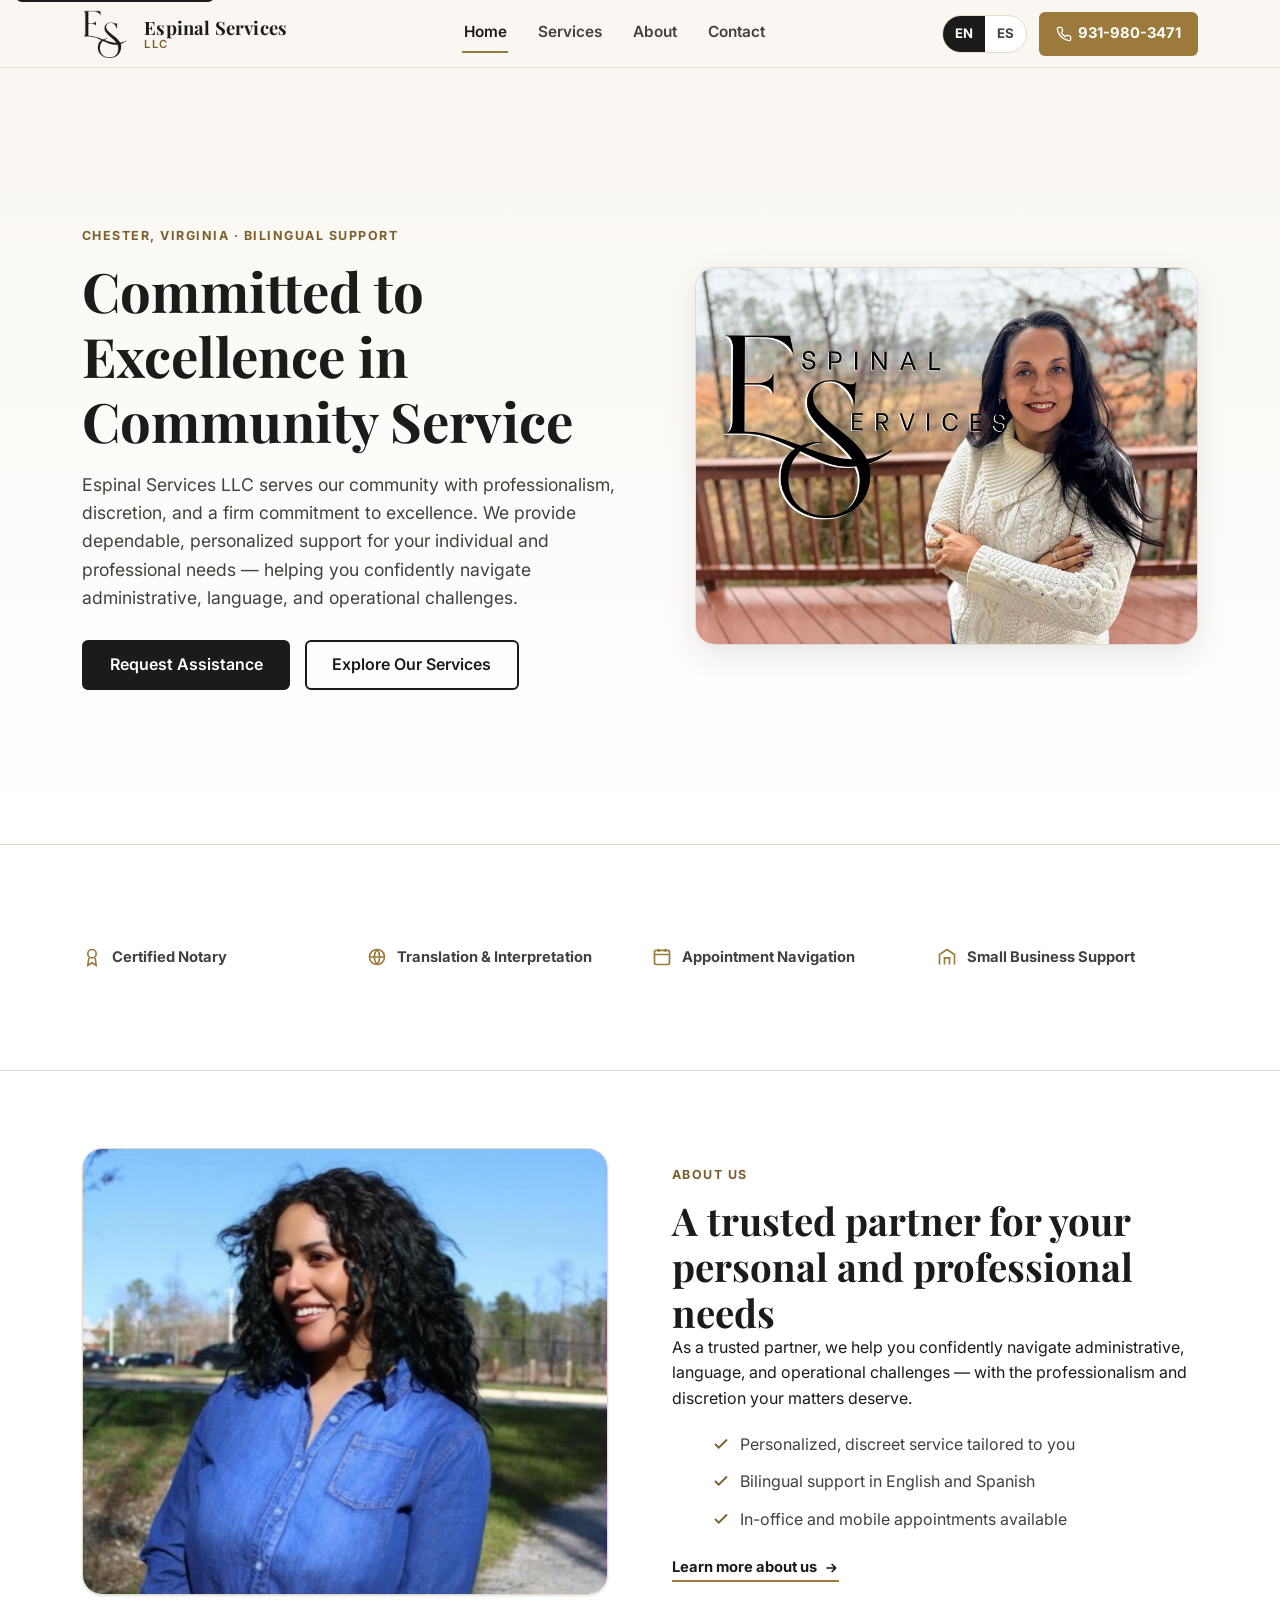
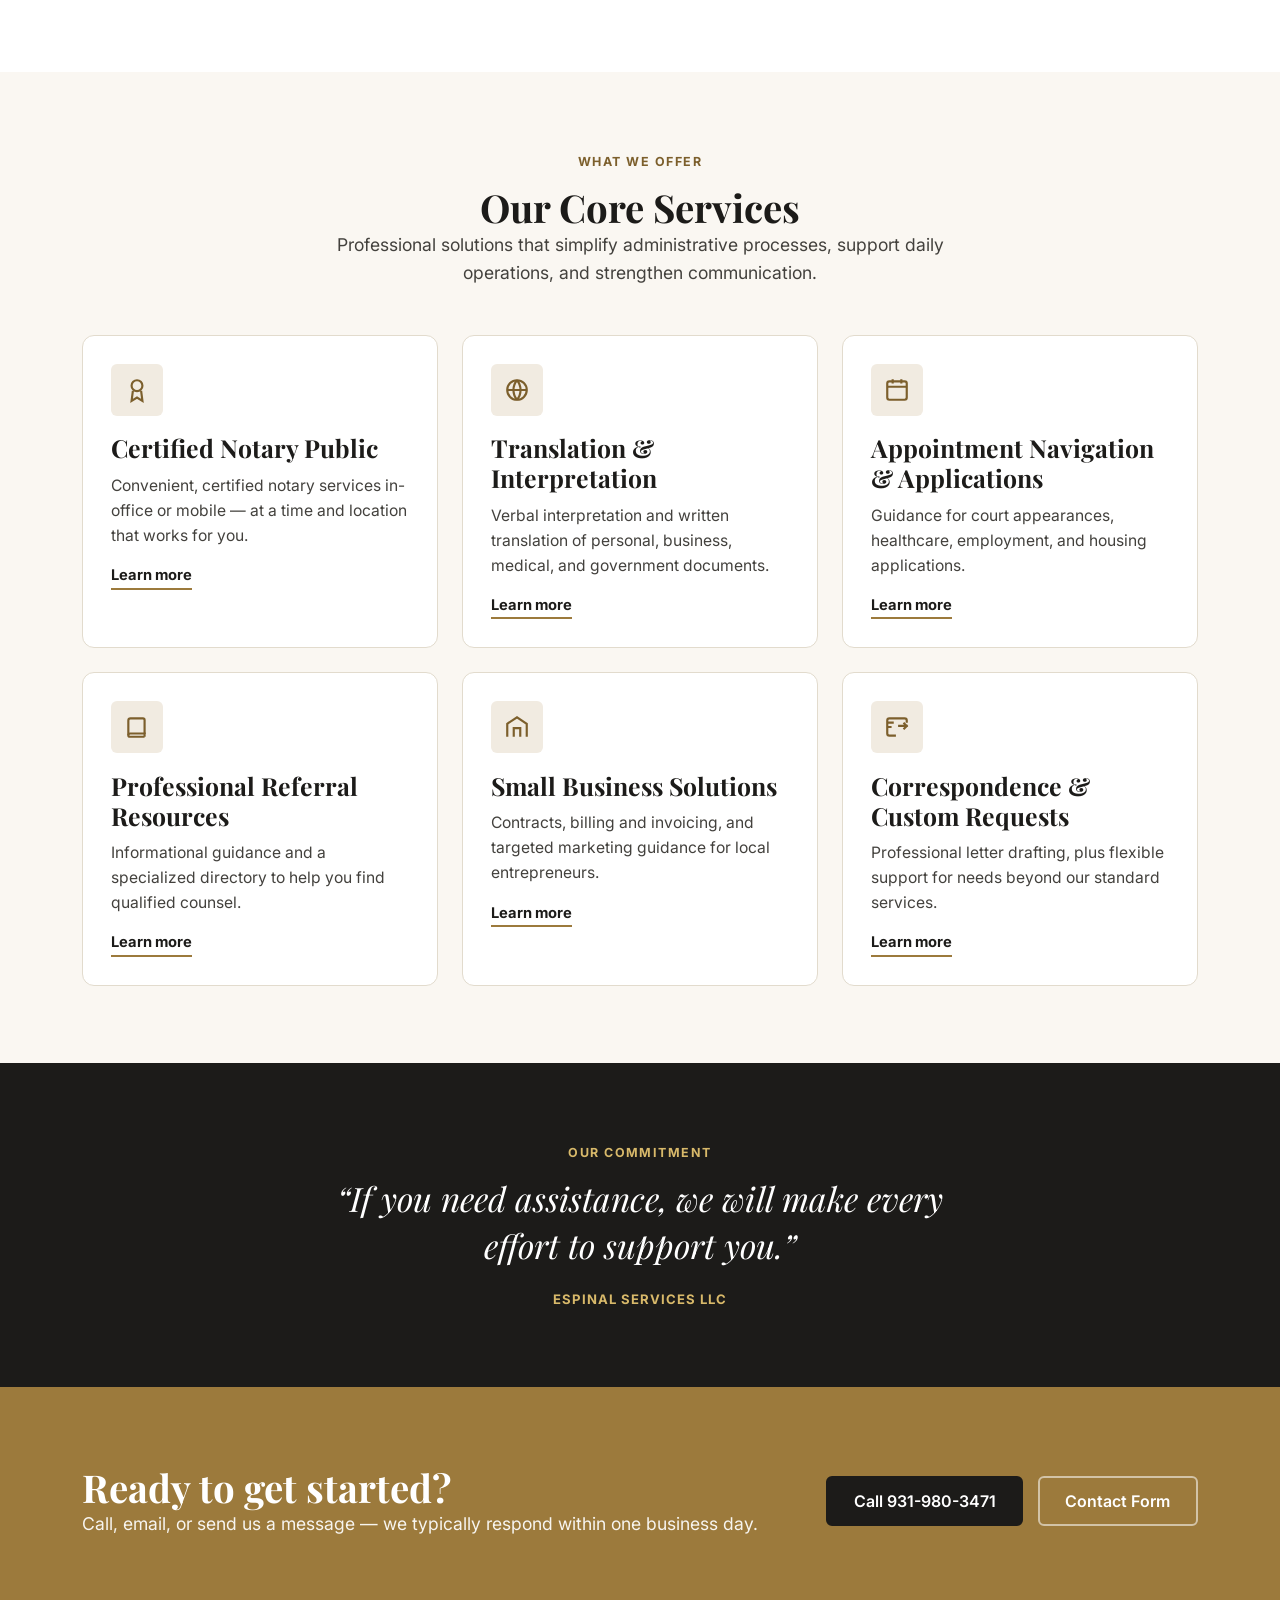
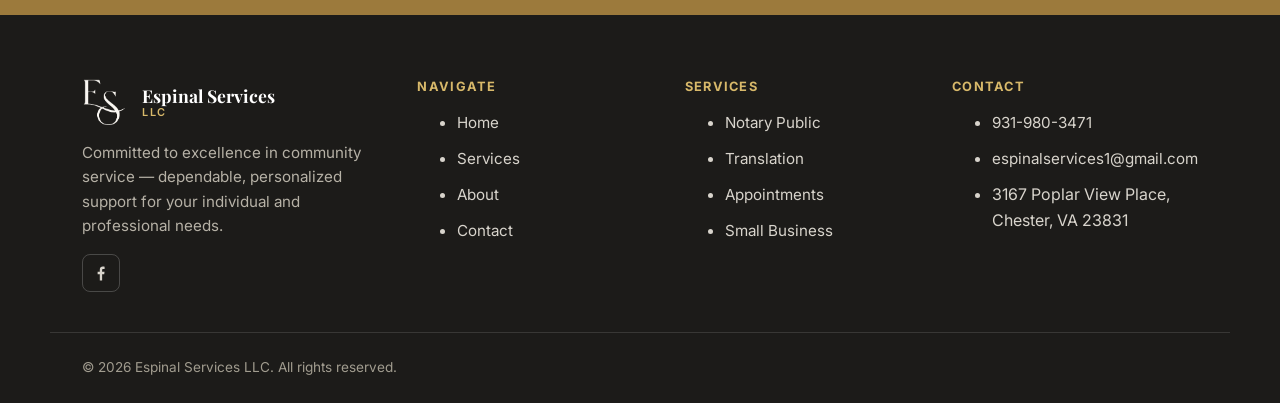
==== index.html @ 3093523c "Use new branded photo for hero, About page, and social preview Replaces the founder photo across thr" ====
<!doctype html>
<html lang="en" data-lang="en">
<head>
<meta charset="UTF-8">
<meta name="viewport" content="width=device-width, initial-scale=1, viewport-fit=cover">
<title>Espinal Services LLC | Notary, Translation &amp; Community Support in Chester, VA</title>
<meta name="description" content="Espinal Services LLC provides certified notary, translation &amp; interpretation, appointment navigation, and small business support in Chester, VA. Dependable, bilingual, professional service.">
<link rel="canonical" href="https://espinalservicesllc.com/">

<meta property="og:type" content="website">
<meta property="og:site_name" content="Espinal Services LLC">
<meta property="og:title" content="Espinal Services LLC | Notary, Translation &amp; Community Support">
<meta property="og:description" content="Dependable, personalized notary, translation, appointment navigation, and small business support in Chester, VA.">
<meta property="og:url" content="https://espinalservicesllc.com/">
<meta property="og:image" content="https://espinalservicesllc.com/images/og-image.jpg">
<meta property="og:image:width" content="1200">
<meta property="og:image:height" content="630">
<meta property="og:locale" content="en_US">
<meta name="twitter:card" content="summary_large_image">

<link rel="icon" type="image/png" href="images/favicon-32.png">
<link rel="apple-touch-icon" href="images/apple-touch-icon.png">
<link rel="manifest" href="site.webmanifest">
<meta name="theme-color" content="#1c1b19">

<link rel="preconnect" href="https://fonts.googleapis.com">
<link rel="preconnect" href="https://fonts.gstatic.com" crossorigin>
<link href="https://fonts.googleapis.com/css2?family=Playfair+Display:wght@600;700&amp;family=Inter:wght@400;500;600;700&amp;display=swap" rel="stylesheet">
<link rel="stylesheet" href="css/styles.css">

<script type="application/ld+json">
{
  "@context": "https://schema.org",
  "@type": "LocalBusiness",
  "name": "Espinal Services LLC",
  "image": "https://espinalservicesllc.com/images/og-image.jpg",
  "url": "https://espinalservicesllc.com/",
  "telephone": "+1-931-980-3471",
  "email": "espinalservices1@gmail.com",
  "priceRange": "$$",
  "address": {
    "@type": "PostalAddress",
    "streetAddress": "3167 Poplar View Place",
    "addressLocality": "Chester",
    "addressRegion": "VA",
    "postalCode": "23831",
    "addressCountry": "US"
  },
  "openingHoursSpecification": [
    { "@type": "OpeningHoursSpecification", "dayOfWeek": ["Monday","Tuesday","Wednesday","Thursday","Friday"], "opens": "07:00", "closes": "20:00" },
    { "@type": "OpeningHoursSpecification", "dayOfWeek": "Saturday", "opens": "08:00", "closes": "12:00" }
  ],
  "areaServed": "Chester, VA and Greater Richmond / Chesterfield County",
  "description": "Certified notary public, translation and interpretation, appointment navigation, referral resources, and small business administrative support.",
  "knowsLanguage": ["en", "es"],
  "sameAs": ["https://www.facebook.com/share/1F7q56AiBy/"]
}
</script>
</head>
<body>
<a class="skip-link" href="#main-content">Skip to main content</a>

<header class="site-header">
  <div class="container header-inner">
    <a class="brand" href="/">
      <img src="images/logo-ink.png" alt="Espinal Services LLC logo" width="48" height="48">
      <span class="brand-text">Espinal Services
        <span class="lang-en">LLC</span><span class="lang-es" hidden>LLC</span>
      </span>
    </a>

    <nav class="main-nav" id="main-nav" aria-label="Primary">
      <a href="/" aria-current="page"><span class="lang-en">Home</span><span class="lang-es" hidden>Inicio</span></a>
      <a href="/services"><span class="lang-en">Services</span><span class="lang-es" hidden>Servicios</span></a>
      <a href="/about"><span class="lang-en">About</span><span class="lang-es" hidden>Nosotros</span></a>
      <a href="/contact"><span class="lang-en">Contact</span><span class="lang-es" hidden>Contacto</span></a>
    </nav>

    <div class="header-actions">
      <div class="lang-toggle" role="group" aria-label="Language selection">
        <button type="button" data-lang-btn="en" aria-pressed="true">EN</button>
        <button type="button" data-lang-btn="es" aria-pressed="false">ES</button>
      </div>
      <a class="call-btn" href="tel:+19319803471">
        <svg width="16" height="16" viewBox="0 0 24 24" fill="none" stroke="currentColor" stroke-width="2" aria-hidden="true"><path d="M22 16.9v3a2 2 0 0 1-2.2 2 19.8 19.8 0 0 1-8.6-3.1 19.5 19.5 0 0 1-6-6A19.8 19.8 0 0 1 2.1 4.2 2 2 0 0 1 4.1 2h3a2 2 0 0 1 2 1.7c.1.9.4 1.9.7 2.7a2 2 0 0 1-.5 2.1L8 9.9a16 16 0 0 0 6 6l1.4-1.4a2 2 0 0 1 2.1-.5c.9.3 1.8.6 2.7.7a2 2 0 0 1 1.8 2Z"/></svg>
        <span class="label-text lang-en">931-980-3471</span><span class="label-text lang-es" hidden>931-980-3471</span>
      </a>
      <button type="button" class="nav-toggle" aria-expanded="false" aria-controls="main-nav" aria-label="Toggle menu"><span></span></button>
    </div>
  </div>
</header>

<main id="main-content">

  <section class="hero">
    <div class="container hero-inner">
      <div class="hero-copy">
        <p class="eyebrow lang-en">Chester, Virginia · Bilingual Support</p>
        <p class="eyebrow lang-es" hidden>Chester, Virginia · Apoyo bilingüe</p>

        <h1 class="lang-en">Committed to Excellence in Community Service</h1>
        <h1 class="lang-es" hidden>Comprometidos con la excelencia en el servicio a la comunidad</h1>

        <p class="section-lede lang-en">Espinal Services LLC serves our community with professionalism, discretion, and a firm commitment to excellence. We provide dependable, personalized support for your individual and professional needs &mdash; helping you confidently navigate administrative, language, and operational challenges.</p>
        <p class="section-lede lang-es" hidden>Espinal Services LLC sirve a nuestra comunidad con profesionalismo, discreción y un firme compromiso con la excelencia. Brindamos apoyo confiable y personalizado para sus necesidades personales y profesionales, ayudándole a afrontar con seguridad los desafíos administrativos, lingüísticos y operativos.</p>

        <div class="btn-row">
          <a class="btn btn-primary" href="/contact">
            <span class="lang-en">Request Assistance</span><span class="lang-es" hidden>Solicitar ayuda</span>
          </a>
          <a class="btn btn-outline-dark" href="/services">
            <span class="lang-en">Explore Our Services</span><span class="lang-es" hidden>Ver nuestros servicios</span>
          </a>
        </div>
      </div>
      <div class="hero-media">
        <img src="images/founder-banner.jpg"
          srcset="images/founder-banner-sm.jpg 900w, images/founder-banner.jpg 1600w"
          sizes="(min-width: 960px) 560px, 100vw"
          width="1600" height="1200"
          alt="Espinal Services LLC founder smiling outdoors, representing personalized community service in Chester, Virginia"
          loading="eager" fetchpriority="high">
      </div>
    </div>
  </section>

  <section class="trust-strip" aria-label="Highlights">
    <div class="container trust-list">
      <div class="trust-item">
        <svg width="20" height="20" viewBox="0 0 24 24" fill="none" stroke="currentColor" stroke-width="2" aria-hidden="true"><circle cx="12" cy="8" r="5"/><path d="M8.2 12.9 7 22l5-3 5 3-1.2-9.1"/></svg>
        <span class="lang-en">Certified Notary</span><span class="lang-es" hidden>Notaría certificada</span>
      </div>
      <div class="trust-item">
        <svg width="20" height="20" viewBox="0 0 24 24" fill="none" stroke="currentColor" stroke-width="2" aria-hidden="true"><circle cx="12" cy="12" r="9"/><path d="M3 12h18M12 3a14 14 0 0 1 0 18M12 3a14 14 0 0 0 0 18"/></svg>
        <span class="lang-en">Translation &amp; Interpretation</span><span class="lang-es" hidden>Traducción e interpretación</span>
      </div>
      <div class="trust-item">
        <svg width="20" height="20" viewBox="0 0 24 24" fill="none" stroke="currentColor" stroke-width="2" aria-hidden="true"><rect x="3" y="4" width="18" height="17" rx="2"/><path d="M3 9h18M8 2v4M16 2v4"/></svg>
        <span class="lang-en">Appointment Navigation</span><span class="lang-es" hidden>Orientación para citas</span>
      </div>
      <div class="trust-item">
        <svg width="20" height="20" viewBox="0 0 24 24" fill="none" stroke="currentColor" stroke-width="2" aria-hidden="true"><path d="M3 21V9l9-6 9 6v12"/><path d="M9 21v-8h6v8"/></svg>
        <span class="lang-en">Small Business Support</span><span class="lang-es" hidden>Apoyo a pequeñas empresas</span>
      </div>
    </div>
  </section>

  <section aria-labelledby="about-preview-heading">
    <div class="container split">
      <div class="split-media">
        <img src="images/founder-about.jpg" width="500" height="425" loading="lazy"
          alt="Founder of Espinal Services LLC standing outdoors near Chester, Virginia">
      </div>
      <div class="split-copy">
        <p class="eyebrow lang-en">About Us</p>
        <p class="eyebrow lang-es" hidden>Acerca de nosotros</p>
        <h2 id="about-preview-heading" class="lang-en">A trusted partner for your personal and professional needs</h2>
        <h2 class="lang-es" hidden>Un aliado de confianza para sus necesidades personales y profesionales</h2>
        <p class="lang-en">As a trusted partner, we help you confidently navigate administrative, language, and operational challenges &mdash; with the professionalism and discretion your matters deserve.</p>
        <p class="lang-es" hidden>Como aliado de confianza, le ayudamos a afrontar con seguridad los desafíos administrativos, lingüísticos y operativos, con el profesionalismo y la discreción que sus asuntos merecen.</p>
        <ul>
          <li>
            <svg width="18" height="18" viewBox="0 0 24 24" fill="none" stroke="currentColor" stroke-width="2.5" aria-hidden="true"><path d="M20 6 9 17l-5-5"/></svg>
            <span class="lang-en">Personalized, discreet service tailored to you</span>
            <span class="lang-es" hidden>Servicio personalizado y discreto, adaptado a usted</span>
          </li>
          <li>
            <svg width="18" height="18" viewBox="0 0 24 24" fill="none" stroke="currentColor" stroke-width="2.5" aria-hidden="true"><path d="M20 6 9 17l-5-5"/></svg>
            <span class="lang-en">Bilingual support in English and Spanish</span>
            <span class="lang-es" hidden>Apoyo bilingüe en inglés y español</span>
          </li>
          <li>
            <svg width="18" height="18" viewBox="0 0 24 24" fill="none" stroke="currentColor" stroke-width="2.5" aria-hidden="true"><path d="M20 6 9 17l-5-5"/></svg>
            <span class="lang-en">In-office and mobile appointments available</span>
            <span class="lang-es" hidden>Citas disponibles en la oficina y a domicilio</span>
          </li>
        </ul>
        <a class="card-link mt-md" href="/about">
          <span class="lang-en">Learn more about us</span><span class="lang-es" hidden>Conozca más sobre nosotros</span>
          <svg width="16" height="16" viewBox="0 0 24 24" fill="none" stroke="currentColor" stroke-width="2.5" aria-hidden="true"><path d="M5 12h14M13 6l6 6-6 6"/></svg>
        </a>
      </div>
    </div>
  </section>

  <section class="section-alt" aria-labelledby="services-heading">
    <div class="container">
      <div class="section-head center">
        <p class="eyebrow lang-en">What We Offer</p>
        <p class="eyebrow lang-es" hidden>Lo que ofrecemos</p>
        <h2 id="services-heading" class="lang-en">Our Core Services</h2>
        <h2 class="lang-es" hidden>Nuestros servicios principales</h2>
        <p class="section-lede lang-en" style="margin-inline:auto">Professional solutions that simplify administrative processes, support daily operations, and strengthen communication.</p>
        <p class="section-lede lang-es" hidden style="margin-inline:auto">Soluciones profesionales que simplifican los procesos administrativos, respaldan las operaciones diarias y fortalecen la comunicación.</p>
      </div>

      <div class="grid grid-3">
        <div class="card">
          <div class="card-icon"><svg width="26" height="26" viewBox="0 0 24 24" fill="none" stroke="currentColor" stroke-width="2" aria-hidden="true"><circle cx="12" cy="8" r="5"/><path d="M8.2 12.9 7 22l5-3 5 3-1.2-9.1"/></svg></div>
          <h3 class="lang-en">Certified Notary Public</h3>
          <h3 class="lang-es" hidden>Notaría pública certificada</h3>
          <p class="lang-en">Convenient, certified notary services in-office or mobile &mdash; at a time and location that works for you.</p>
          <p class="lang-es" hidden>Servicios notariales certificados y convenientes, en la oficina o a domicilio, en el momento y lugar que más le convenga.</p>
          <a class="card-link" href="/services#notary"><span class="lang-en">Learn more</span><span class="lang-es" hidden>Más información</span></a>
        </div>

        <div class="card">
          <div class="card-icon"><svg width="26" height="26" viewBox="0 0 24 24" fill="none" stroke="currentColor" stroke-width="2" aria-hidden="true"><circle cx="12" cy="12" r="9"/><path d="M3 12h18M12 3a14 14 0 0 1 0 18M12 3a14 14 0 0 0 0 18"/></svg></div>
          <h3 class="lang-en">Translation &amp; Interpretation</h3>
          <h3 class="lang-es" hidden>Traducción e interpretación</h3>
          <p class="lang-en">Verbal interpretation and written translation of personal, business, medical, and government documents.</p>
          <p class="lang-es" hidden>Interpretación oral y traducción escrita de documentos personales, comerciales, médicos y gubernamentales.</p>
          <a class="card-link" href="/services#translation"><span class="lang-en">Learn more</span><span class="lang-es" hidden>Más información</span></a>
        </div>

        <div class="card">
          <div class="card-icon"><svg width="26" height="26" viewBox="0 0 24 24" fill="none" stroke="currentColor" stroke-width="2" aria-hidden="true"><rect x="3" y="4" width="18" height="17" rx="2"/><path d="M3 9h18M8 2v4M16 2v4"/></svg></div>
          <h3 class="lang-en">Appointment Navigation &amp; Applications</h3>
          <h3 class="lang-es" hidden>Orientación para citas y solicitudes</h3>
          <p class="lang-en">Guidance for court appearances, healthcare, employment, and housing applications.</p>
          <p class="lang-es" hidden>Orientación para comparecencias judiciales, salud, empleo y solicitudes de vivienda.</p>
          <a class="card-link" href="/services#appointments"><span class="lang-en">Learn more</span><span class="lang-es" hidden>Más información</span></a>
        </div>

        <div class="card">
          <div class="card-icon"><svg width="26" height="26" viewBox="0 0 24 24" fill="none" stroke="currentColor" stroke-width="2" aria-hidden="true"><path d="M4 19.5V6a2 2 0 0 1 2-2h11.5a1.5 1.5 0 0 1 1.5 1.5v13"/><path d="M4 19.5A1.5 1.5 0 0 0 5.5 21H19M4 19.5A1.5 1.5 0 0 1 5.5 18H19v3"/></svg></div>
          <h3 class="lang-en">Professional Referral Resources</h3>
          <h3 class="lang-es" hidden>Recursos de referencia profesional</h3>
          <p class="lang-en">Informational guidance and a specialized directory to help you find qualified counsel.</p>
          <p class="lang-es" hidden>Orientación informativa y directorio especializado para ayudarle a encontrar asesoría calificada.</p>
          <a class="card-link" href="/services#referrals"><span class="lang-en">Learn more</span><span class="lang-es" hidden>Más información</span></a>
        </div>

        <div class="card">
          <div class="card-icon"><svg width="26" height="26" viewBox="0 0 24 24" fill="none" stroke="currentColor" stroke-width="2" aria-hidden="true"><path d="M3 21V9l9-6 9 6v12"/><path d="M9 21v-8h6v8"/></svg></div>
          <h3 class="lang-en">Small Business Solutions</h3>
          <h3 class="lang-es" hidden>Soluciones para pequeñas empresas</h3>
          <p class="lang-en">Contracts, billing and invoicing, and targeted marketing guidance for local entrepreneurs.</p>
          <p class="lang-es" hidden>Contratos, facturación y orientación de mercadeo dirigido para emprendedores locales.</p>
          <a class="card-link" href="/services#small-business"><span class="lang-en">Learn more</span><span class="lang-es" hidden>Más información</span></a>
        </div>

        <div class="card">
          <div class="card-icon"><svg width="26" height="26" viewBox="0 0 24 24" fill="none" stroke="currentColor" stroke-width="2" aria-hidden="true"><path d="M4 4h16v16H4z" opacity="0"/><path d="M21 8V6a2 2 0 0 0-2-2H5a2 2 0 0 0-2 2v12a2 2 0 0 0 2 2h6"/><path d="m18 14 3-3-3-3M22 11h-9"/><path d="M3 8h6M3 12h4"/></svg></div>
          <h3 class="lang-en">Correspondence &amp; Custom Requests</h3>
          <h3 class="lang-es" hidden>Correspondencia y solicitudes personalizadas</h3>
          <p class="lang-en">Professional letter drafting, plus flexible support for needs beyond our standard services.</p>
          <p class="lang-es" hidden>Redacción profesional de cartas y apoyo flexible para necesidades adicionales.</p>
          <a class="card-link" href="/services#correspondence"><span class="lang-en">Learn more</span><span class="lang-es" hidden>Más información</span></a>
        </div>
      </div>
    </div>
  </section>

  <section class="section-dark" aria-labelledby="commitment-heading">
    <div class="container quote-block">
      <p class="eyebrow lang-en">Our Commitment</p>
      <p class="eyebrow lang-es" hidden>Nuestro compromiso</p>
      <h2 id="commitment-heading" class="visually-hidden">Our Commitment</h2>
      <blockquote>
        <p class="lang-en">&ldquo;If you need assistance, we will make every effort to support you.&rdquo;</p>
        <p class="lang-es" hidden>&ldquo;Si necesita ayuda, haremos todo lo posible por apoyarle.&rdquo;</p>
      </blockquote>
      <cite>Espinal Services LLC</cite>
    </div>
  </section>

  <section class="cta-band">
    <div class="container cta-inner">
      <div>
        <h2 class="lang-en">Ready to get started?</h2>
        <h2 class="lang-es" hidden>&iquest;Listo para comenzar?</h2>
        <p class="section-lede lang-en">Call, email, or send us a message &mdash; we typically respond within one business day.</p>
        <p class="section-lede lang-es" hidden>Llámenos, escríbanos o envíe un mensaje; normalmente respondemos en un día hábil.</p>
      </div>
      <div class="btn-row">
        <a class="btn btn-primary" href="tel:+19319803471">
          <span class="lang-en">Call 931-980-3471</span><span class="lang-es" hidden>Llamar al 931-980-3471</span>
        </a>
        <a class="btn btn-outline" href="/contact">
          <span class="lang-en">Contact Form</span><span class="lang-es" hidden>Formulario de contacto</span>
        </a>
      </div>
    </div>
  </section>

</main>

<footer class="site-footer">
  <div class="container footer-inner">
    <div class="footer-brand">
      <div class="footer-brand-mark">
        <img src="images/logo-cream.png" alt="Espinal Services LLC logo" width="46" height="46">
        <span class="footer-brand-name">Espinal Services<span>LLC</span></span>
      </div>
      <p class="lang-en">Committed to excellence in community service &mdash; dependable, personalized support for your individual and professional needs.</p>
      <p class="lang-es" hidden>Comprometidos con la excelencia en el servicio a la comunidad: apoyo confiable y personalizado para sus necesidades personales y profesionales.</p>
      <div class="footer-social">
        <a href="https://www.facebook.com/share/1F7q56AiBy/" aria-label="Espinal Services LLC on Facebook" target="_blank" rel="noopener noreferrer" style="display:inline-flex;width:38px;height:38px;align-items:center;justify-content:center;border:1px solid rgba(255,255,255,0.2);border-radius:8px;">
          <svg width="18" height="18" viewBox="0 0 24 24" fill="currentColor" aria-hidden="true"><path d="M13.5 22v-8.4h2.8l.4-3.3h-3.2V8.1c0-1 .3-1.6 1.7-1.6h1.6V3.5c-.3 0-1.3-.1-2.4-.1-2.4 0-4 1.5-4 4.1v2.8H7.5v3.3h2.9V22h3.1Z"/></svg>
        </a>
      </div>
    </div>

    <div class="footer-col">
      <h2 class="lang-en">Navigate</h2>
      <h2 class="lang-es" hidden>Navegación</h2>
      <ul>
        <li><a href="/"><span class="lang-en">Home</span><span class="lang-es" hidden>Inicio</span></a></li>
        <li><a href="/services"><span class="lang-en">Services</span><span class="lang-es" hidden>Servicios</span></a></li>
        <li><a href="/about"><span class="lang-en">About</span><span class="lang-es" hidden>Nosotros</span></a></li>
        <li><a href="/contact"><span class="lang-en">Contact</span><span class="lang-es" hidden>Contacto</span></a></li>
      </ul>
    </div>

    <div class="footer-col">
      <h2 class="lang-en">Services</h2>
      <h2 class="lang-es" hidden>Servicios</h2>
      <ul>
        <li><a href="/services#notary"><span class="lang-en">Notary Public</span><span class="lang-es" hidden>Notaría pública</span></a></li>
        <li><a href="/services#translation"><span class="lang-en">Translation</span><span class="lang-es" hidden>Traducción</span></a></li>
        <li><a href="/services#appointments"><span class="lang-en">Appointments</span><span class="lang-es" hidden>Citas</span></a></li>
        <li><a href="/services#small-business"><span class="lang-en">Small Business</span><span class="lang-es" hidden>Pequeñas empresas</span></a></li>
      </ul>
    </div>

    <div class="footer-col">
      <h2 class="lang-en">Contact</h2>
      <h2 class="lang-es" hidden>Contacto</h2>
      <ul>
        <li><a href="tel:+19319803471">931-980-3471</a></li>
        <li><a href="mailto:espinalservices1@gmail.com">espinalservices1@gmail.com</a></li>
        <li><span class="lang-en">3167 Poplar View Place, Chester, VA 23831</span><span class="lang-es" hidden>3167 Poplar View Place, Chester, VA 23831</span></li>
      </ul>
    </div>
  </div>

  <div class="container footer-bottom">
    <p><span class="lang-en">&copy; <span data-year></span> Espinal Services LLC. All rights reserved.</span><span class="lang-es" hidden>&copy; <span data-year></span> Espinal Services LLC. Todos los derechos reservados.</span></p>
  </div>
</footer>

<script src="js/main.js"></script>
</body>
</html>
---- css/styles.css ----
/* =========================================================
   Espinal Services LLC — Stylesheet
   ========================================================= */

/* ---------- Design tokens ---------- */
:root {
  --color-ink: #1c1b19;
  --color-ink-soft: #43413d;
  --color-cream: #faf7f2;
  --color-cream-deep: #f1ebe1;
  --color-white: #ffffff;
  --color-gold: #9c7a3c;
  --color-gold-deep: #7c5f2c;
  --color-line: #e2dbcd;
  --color-focus: #1257b5;
  --color-success-bg: #eaf6ec;
  --color-success-text: #205c30;
  --color-error-bg: #fbeaea;
  --color-error-text: #8a2424;

  --font-display: "Playfair Display", Georgia, "Times New Roman", serif;
  --font-body: "Inter", -apple-system, BlinkMacSystemFont, "Segoe UI", Roboto, sans-serif;

  --container-w: 1180px;
  --radius-sm: 6px;
  --radius-md: 12px;
  --radius-lg: 20px;
  --shadow-sm: 0 1px 3px rgba(28, 27, 25, 0.08), 0 1px 2px rgba(28, 27, 25, 0.06);
  --shadow-md: 0 10px 30px rgba(28, 27, 25, 0.10);
  --transition: 180ms ease;
}

/* ---------- Reset ---------- */
*, *::before, *::after { box-sizing: border-box; }
* { margin: 0; }
html { -webkit-text-size-adjust: 100%; scroll-behavior: smooth; }
@media (prefers-reduced-motion: reduce) {
  html { scroll-behavior: auto; }
  *, *::before, *::after {
    animation-duration: 0.01ms !important;
    animation-iteration-count: 1 !important;
    transition-duration: 0.01ms !important;
    scroll-behavior: auto !important;
  }
}
img, picture { max-width: 100%; display: block; }
img { height: auto; }
input, button, textarea, select { font: inherit; color: inherit; }
button { cursor: pointer; }
a { color: inherit; }
ul[class], ol[class] { list-style: none; padding: 0; }

body {
  font-family: var(--font-body);
  color: var(--color-ink);
  background: var(--color-white);
  line-height: 1.6;
  font-size: 1rem;
}

h1, h2, h3, h4 {
  font-family: var(--font-display);
  color: var(--color-ink);
  line-height: 1.2;
  font-weight: 700;
}
h1 { font-size: clamp(2.1rem, 4.5vw, 3.4rem); }
h2 { font-size: clamp(1.7rem, 3.2vw, 2.4rem); }
h3 { font-size: clamp(1.25rem, 2vw, 1.55rem); }
p { max-width: 70ch; }
.section-lede { max-width: 62ch; color: var(--color-ink-soft); font-size: 1.1rem; }

/* ---------- Accessibility helpers ---------- */
.visually-hidden {
  position: absolute !important;
  width: 1px; height: 1px;
  padding: 0; margin: -1px;
  overflow: hidden;
  clip: rect(0,0,0,0);
  white-space: nowrap;
  border: 0;
}

.skip-link {
  position: absolute;
  top: -3rem;
  left: 1rem;
  background: var(--color-ink);
  color: var(--color-white);
  padding: 0.75rem 1.25rem;
  border-radius: var(--radius-sm);
  z-index: 1000;
  transition: top var(--transition);
  font-weight: 600;
}
.skip-link:focus {
  top: 1rem;
}

:focus-visible {
  outline: 3px solid var(--color-focus);
  outline-offset: 3px;
  border-radius: 3px;
}

/* ---------- Layout helpers ---------- */
.container {
  width: 100%;
  max-width: var(--container-w);
  margin-inline: auto;
  padding-inline: 1.25rem;
}
@media (min-width: 640px) {
  .container { padding-inline: 2rem; }
}

section { padding-block: clamp(3rem, 6vw, 5.5rem); }
.section-alt { background: var(--color-cream); }
.section-dark {
  background: var(--color-ink);
  color: var(--color-cream);
}
.section-dark h2, .section-dark h3 { color: var(--color-white); }
.section-dark .section-lede { color: #d8d4cc; }

.section-head { max-width: 46rem; margin-bottom: clamp(2rem, 4vw, 3rem); }
.section-head.center { margin-inline: auto; text-align: center; }
.eyebrow {
  display: inline-block;
  font-family: var(--font-body);
  font-weight: 700;
  letter-spacing: 0.12em;
  text-transform: uppercase;
  font-size: 0.78rem;
  color: var(--color-gold-deep);
  margin-bottom: 0.75rem;
}
.section-dark .eyebrow { color: #d8b96a; }

/* ---------- Buttons ---------- */
.btn {
  display: inline-flex;
  align-items: center;
  gap: 0.5rem;
  justify-content: center;
  padding: 0.85rem 1.6rem;
  border-radius: var(--radius-sm);
  font-weight: 600;
  text-decoration: none;
  border: 2px solid transparent;
  transition: background var(--transition), color var(--transition), border-color var(--transition), transform var(--transition);
  min-height: 44px;
  line-height: 1.2;
}
.btn:active { transform: translateY(1px); }
.btn-primary {
  background: var(--color-ink);
  color: var(--color-white);
  border-color: var(--color-ink);
}
.btn-primary:hover { background: #34322d; border-color: #34322d; }
.btn-gold {
  background: var(--color-gold);
  color: var(--color-white);
  border-color: var(--color-gold);
}
.btn-gold:hover { background: var(--color-gold-deep); border-color: var(--color-gold-deep); }
.btn-outline {
  background: transparent;
  color: var(--color-white);
  border-color: rgba(255,255,255,0.55);
}
.btn-outline:hover { background: rgba(255,255,255,0.12); border-color: var(--color-white); }
.btn-outline-dark {
  background: transparent;
  color: var(--color-ink);
  border-color: var(--color-ink);
}
.btn-outline-dark:hover { background: var(--color-ink); color: var(--color-white); }
.btn-block { width: 100%; }
.btn-row { display: flex; flex-wrap: wrap; gap: 0.9rem; }

/* ---------- Header ---------- */
.site-header {
  position: sticky;
  top: 0;
  z-index: 500;
  background: var(--color-cream);
  border-bottom: 1px solid var(--color-line);
}
.header-inner {
  display: flex;
  align-items: center;
  justify-content: space-between;
  gap: 1rem;
  padding-block: 0.6rem;
}
.brand {
  display: flex;
  align-items: center;
  gap: 0.65rem;
  text-decoration: none;
  color: var(--color-ink);
  min-width: 0;
  flex-shrink: 1;
}
.brand img { height: 48px; width: auto; }
.brand-text {
  font-family: var(--font-display);
  font-weight: 700;
  font-size: 1.15rem;
  letter-spacing: 0.01em;
  line-height: 1.15;
  white-space: nowrap;
  overflow: hidden;
  text-overflow: ellipsis;
}
.brand-text span { display: block; font-family: var(--font-body); font-weight: 600; font-size: 0.7rem; letter-spacing: 0.14em; text-transform: uppercase; color: var(--color-gold-deep); }

.main-nav {
  display: flex;
  align-items: center;
  gap: 1.75rem;
}
.main-nav a {
  text-decoration: none;
  font-weight: 600;
  font-size: 0.96rem;
  color: var(--color-ink-soft);
  padding: 0.4rem 0.1rem;
  border-bottom: 2px solid transparent;
  transition: color var(--transition), border-color var(--transition);
}
.main-nav a:hover, .main-nav a[aria-current="page"] {
  color: var(--color-ink);
  border-color: var(--color-gold);
}

.header-actions {
  display: flex;
  align-items: center;
  gap: 0.75rem;
}

.lang-toggle {
  display: inline-flex;
  border: 1px solid var(--color-line);
  border-radius: 999px;
  overflow: hidden;
  background: var(--color-white);
}
.lang-toggle button {
  border: none;
  background: transparent;
  padding: 0.4rem 0.75rem;
  font-size: 0.82rem;
  font-weight: 700;
  color: var(--color-ink-soft);
  min-height: 36px;
}
.lang-toggle button[aria-pressed="true"] {
  background: var(--color-ink);
  color: var(--color-white);
}

.call-btn {
  display: inline-flex;
  align-items: center;
  gap: 0.4rem;
  text-decoration: none;
  font-weight: 700;
  font-size: 0.92rem;
  color: var(--color-white);
  background: var(--color-gold);
  padding: 0.55rem 1.05rem;
  border-radius: var(--radius-sm);
  white-space: nowrap;
  min-height: 44px;
}
.call-btn:hover { background: var(--color-gold-deep); }

.nav-toggle {
  display: none;
  position: relative;
  background: transparent;
  border: 1px solid var(--color-line);
  border-radius: var(--radius-sm);
  padding: 0.5rem;
  width: 44px;
  height: 44px;
  align-items: center;
  justify-content: center;
  flex-shrink: 0;
}
.nav-toggle span, .nav-toggle::before, .nav-toggle::after {
  content: "";
  position: absolute;
  left: 50%;
  top: 50%;
  width: 20px;
  height: 2px;
  background: var(--color-ink);
  transform: translate(-50%, -50%);
  transition: transform var(--transition), opacity var(--transition);
}
.nav-toggle::before { transform: translate(-50%, calc(-50% - 7px)); }
.nav-toggle::after { transform: translate(-50%, calc(-50% + 7px)); }
.nav-toggle[aria-expanded="true"] span { opacity: 0; }
.nav-toggle[aria-expanded="true"]::before { transform: translate(-50%, -50%) rotate(45deg); }
.nav-toggle[aria-expanded="true"]::after { transform: translate(-50%, -50%) rotate(-45deg); }

@media (max-width: 900px) {
  .main-nav {
    position: fixed;
    inset: 72px 0 0 0;
    background: var(--color-cream);
    flex-direction: column;
    align-items: stretch;
    gap: 0;
    padding: 1rem 1.25rem 2rem;
    overflow-y: auto;
    transform: translateY(-8px);
    opacity: 0;
    pointer-events: none;
    transition: opacity var(--transition), transform var(--transition);
  }
  .main-nav.is-open {
    opacity: 1;
    transform: translateY(0);
    pointer-events: auto;
  }
  .main-nav a {
    padding: 0.9rem 0.25rem;
    border-bottom: 1px solid var(--color-line);
    font-size: 1.05rem;
  }
  .nav-toggle { display: inline-flex; }
  .header-actions .call-btn span.label-text { display: none; }
  .header-actions { gap: 0.5rem; }
  .header-inner { gap: 0.5rem; }
}

@media (max-width: 480px) {
  .brand-text { display: none; }
  .brand img { height: 40px; }
  .lang-toggle button { padding: 0.4rem 0.55rem; }
  .call-btn { padding: 0.55rem 0.7rem; }
}

/* ---------- Language visibility ---------- */
html[data-lang="en"] .lang-es { display: none !important; }
html[data-lang="es"] .lang-en { display: none !important; }

/* ---------- Hero ---------- */
.hero {
  background: linear-gradient(180deg, var(--color-cream) 0%, var(--color-white) 100%);
  border-bottom: 1px solid var(--color-line);
}
.hero-inner {
  display: grid;
  gap: clamp(2rem, 5vw, 3.5rem);
  padding-block: clamp(2.5rem, 6vw, 5rem);
  align-items: center;
  grid-template-columns: 1fr;
}
@media (min-width: 960px) {
  .hero-inner { grid-template-columns: 1.05fr 0.95fr; }
}
.hero-copy p.section-lede { margin-block: 1.1rem 1.75rem; }
.hero-media {
  border-radius: var(--radius-lg);
  overflow: hidden;
  box-shadow: var(--shadow-md);
  border: 1px solid var(--color-line);
}
.hero-media img { width: 100%; height: 100%; object-fit: cover; aspect-ratio: 4/3; }

.trust-strip {
  border-bottom: 1px solid var(--color-line);
  background: var(--color-white);
}
.trust-list {
  display: grid;
  grid-template-columns: repeat(2, 1fr);
  gap: 1rem 1.5rem;
  padding-block: 1.5rem;
}
@media (min-width: 720px) {
  .trust-list { grid-template-columns: repeat(4, 1fr); }
}
.trust-item {
  display: flex;
  align-items: center;
  gap: 0.6rem;
  font-weight: 700;
  font-size: 0.92rem;
  color: var(--color-ink-soft);
}
.trust-item svg { flex-shrink: 0; color: var(--color-gold); }

/* ---------- Cards / grids ---------- */
.grid { display: grid; gap: 1.5rem; }
.grid-2 { grid-template-columns: 1fr; }
.grid-3 { grid-template-columns: 1fr; }
.grid-4 { grid-template-columns: 1fr; }
@media (min-width: 640px) {
  .grid-2 { grid-template-columns: repeat(2, 1fr); }
  .grid-4 { grid-template-columns: repeat(2, 1fr); }
}
@media (min-width: 960px) {
  .grid-3 { grid-template-columns: repeat(3, 1fr); }
  .grid-4 { grid-template-columns: repeat(4, 1fr); }
}

.card {
  background: var(--color-white);
  border: 1px solid var(--color-line);
  border-radius: var(--radius-md);
  padding: 1.75rem;
  height: 100%;
  transition: box-shadow var(--transition), transform var(--transition);
}
.card:hover { box-shadow: var(--shadow-md); transform: translateY(-3px); }
.card-icon {
  width: 52px; height: 52px;
  display: flex; align-items: center; justify-content: center;
  background: var(--color-cream-deep);
  border-radius: var(--radius-sm);
  color: var(--color-gold-deep);
  margin-bottom: 1.1rem;
}
.card h3 { margin-bottom: 0.6rem; }
.card p { color: var(--color-ink-soft); font-size: 0.98rem; }
.card-link {
  display: inline-flex;
  align-items: center;
  gap: 0.35rem;
  margin-top: 1rem;
  font-weight: 700;
  font-size: 0.92rem;
  text-decoration: none;
  color: var(--color-ink);
  border-bottom: 2px solid var(--color-gold);
}

/* ---------- About preview / split sections ---------- */
.split {
  display: grid;
  gap: clamp(2rem, 5vw, 4rem);
  align-items: center;
  grid-template-columns: 1fr;
}
@media (min-width: 900px) {
  .split { grid-template-columns: 1fr 1fr; }
  .split.reverse .split-media { order: 2; }
}
.split-media img {
  border-radius: var(--radius-lg);
  border: 1px solid var(--color-line);
  box-shadow: var(--shadow-sm);
  width: 100%;
  object-fit: cover;
  object-position: 50% 20%;
  aspect-ratio: 4/3.4;
}
.split-media-wide img { aspect-ratio: 4/3; object-position: 50% 50%; }
.split-copy ul { margin-top: 1.25rem; display: grid; gap: 0.75rem; }
.split-copy li {
  display: flex;
  gap: 0.65rem;
  align-items: flex-start;
  color: var(--color-ink-soft);
}
.split-copy li svg { flex-shrink: 0; margin-top: 3px; color: var(--color-gold-deep); }

/* ---------- Commitment / quote ---------- */
.quote-block {
  text-align: center;
  max-width: 46rem;
  margin-inline: auto;
}
.quote-block blockquote {
  font-family: var(--font-display);
  font-size: clamp(1.5rem, 3vw, 2.1rem);
  font-style: italic;
  line-height: 1.4;
  color: var(--color-white);
}
.quote-block cite {
  display: block;
  margin-top: 1.25rem;
  font-style: normal;
  font-weight: 700;
  letter-spacing: 0.08em;
  text-transform: uppercase;
  font-size: 0.82rem;
  color: #d8b96a;
}

/* ---------- CTA band ---------- */
.cta-band {
  background: var(--color-gold);
  color: var(--color-white);
}
.cta-band h2 { color: var(--color-white); }
.cta-inner {
  display: flex;
  flex-wrap: wrap;
  align-items: center;
  justify-content: space-between;
  gap: 1.5rem;
}
.cta-inner .section-lede { color: rgba(255,255,255,0.92); }

/* ---------- Service detail sections (services page) ---------- */
.service-detail {
  border-top: 1px solid var(--color-line);
  padding-block: clamp(2.5rem, 5vw, 3.5rem);
  scroll-margin-top: 90px;
}
.service-detail-head {
  display: flex;
  align-items: flex-start;
  gap: 1.25rem;
  margin-bottom: 1.5rem;
}
.service-number {
  font-family: var(--font-display);
  font-size: 2.1rem;
  color: var(--color-gold);
  line-height: 1;
}
.service-list { display: grid; gap: 1rem; margin-top: 1.25rem; }
.service-list-item {
  background: var(--color-cream);
  border: 1px solid var(--color-line);
  border-radius: var(--radius-md);
  padding: 1.25rem 1.4rem;
}
.service-list-item strong { display: block; margin-bottom: 0.3rem; color: var(--color-ink); }
.service-list-item span { color: var(--color-ink-soft); font-size: 0.96rem; }

.toc {
  background: var(--color-cream);
  border: 1px solid var(--color-line);
  border-radius: var(--radius-md);
  padding: 1.5rem;
}
.toc h2 { font-size: 1.05rem; margin-bottom: 1rem; }
.toc ol { display: grid; gap: 0.5rem; counter-reset: toc; }
.toc a {
  text-decoration: none;
  font-weight: 600;
  color: var(--color-ink-soft);
  display: block;
  padding: 0.35rem 0;
}
.toc a:hover { color: var(--color-gold-deep); }

/* ---------- Values / stats ---------- */
.values-grid .card { text-align: left; }

/* ---------- Hours table ---------- */
.hours-table {
  width: 100%;
  border-collapse: collapse;
  background: var(--color-white);
  border: 1px solid var(--color-line);
  border-radius: var(--radius-md);
  overflow: hidden;
}
.hours-table caption { text-align: left; font-weight: 700; padding: 1rem 1.25rem 0.5rem; }
.hours-table th, .hours-table td {
  text-align: left;
  padding: 0.85rem 1.25rem;
  border-top: 1px solid var(--color-line);
  font-size: 0.98rem;
}
.hours-table th { font-weight: 600; color: var(--color-ink-soft); }
.hours-table td { font-weight: 700; }

/* ---------- Contact page ---------- */
.contact-grid {
  display: grid;
  gap: 2.5rem;
  grid-template-columns: 1fr;
}
@media (min-width: 960px) {
  .contact-grid { grid-template-columns: 0.9fr 1.1fr; }
}
.contact-info-card {
  background: var(--color-cream);
  border: 1px solid var(--color-line);
  border-radius: var(--radius-lg);
  padding: clamp(1.5rem, 3vw, 2.25rem);
}
.contact-info-list { display: grid; gap: 1.5rem; margin-top: 1.5rem; }
.contact-info-item { display: flex; gap: 0.9rem; align-items: flex-start; }
.contact-info-item .icon {
  width: 42px; height: 42px; flex-shrink: 0;
  display: flex; align-items: center; justify-content: center;
  background: var(--color-white);
  border: 1px solid var(--color-line);
  border-radius: var(--radius-sm);
  color: var(--color-gold-deep);
}
.contact-info-item a { text-decoration: none; font-weight: 700; }
.contact-info-item a:hover { text-decoration: underline; }
.contact-info-item p { color: var(--color-ink-soft); font-size: 0.95rem; margin-top: 0.15rem; }

.map-embed {
  margin-top: 1.75rem;
  border-radius: var(--radius-md);
  overflow: hidden;
  border: 1px solid var(--color-line);
}
.map-embed iframe { width: 100%; height: 280px; border: 0; display: block; }

.review-cta {
  margin-top: 1.75rem;
  display: flex;
  align-items: center;
  gap: 1.25rem;
  background: var(--color-white);
  border: 1px solid var(--color-line);
  border-radius: var(--radius-md);
  padding: 1.25rem;
}
.review-cta img {
  flex-shrink: 0;
  width: 96px;
  height: 96px;
  border-radius: var(--radius-sm);
  border: 1px solid var(--color-line);
}
.review-cta-text h3 { font-size: 1.05rem; margin-bottom: 0.35rem; }
.review-cta-text p { color: var(--color-ink-soft); font-size: 0.92rem; }
.review-cta-text .card-link { margin-top: 0.6rem; }
@media (max-width: 480px) {
  .review-cta { flex-direction: column; align-items: flex-start; }
}

/* ---------- Forms ---------- */
.form-grid { display: grid; gap: 1.25rem; }
@media (min-width: 640px) {
  .form-row-2 { display: grid; grid-template-columns: 1fr 1fr; gap: 1.25rem; }
}
.field label {
  display: block;
  font-weight: 700;
  font-size: 0.92rem;
  margin-bottom: 0.4rem;
}
.required-mark { color: #8a2424; }
.field input,
.field select,
.field textarea {
  width: 100%;
  border: 1px solid #cbc4b4;
  border-radius: var(--radius-sm);
  padding: 0.75rem 0.9rem;
  background: var(--color-white);
  font-size: 1rem;
  min-height: 48px;
}
.field textarea { min-height: 140px; resize: vertical; }
.field input:focus, .field select:focus, .field textarea:focus {
  border-color: var(--color-gold-deep);
}
.field-hint { font-size: 0.85rem; color: var(--color-ink-soft); margin-top: 0.35rem; }
.honeypot-field { position: absolute; left: -9999px; width: 1px; height: 1px; overflow: hidden; }

.form-note {
  font-size: 0.88rem;
  color: var(--color-ink-soft);
  margin-top: 1rem;
}

.form-status {
  border-radius: var(--radius-sm);
  padding: 1rem 1.15rem;
  font-weight: 600;
  margin-bottom: 1.25rem;
}
.form-status.success { background: var(--color-success-bg); color: var(--color-success-text); }
.form-status.error { background: var(--color-error-bg); color: var(--color-error-text); }

/* ---------- Footer ---------- */
.site-footer {
  background: var(--color-ink);
  color: #d8d4cc;
}
.footer-inner {
  display: grid;
  gap: 2.5rem;
  padding-block: clamp(3rem, 5vw, 4rem) 2.5rem;
  grid-template-columns: 1fr;
}
@media (min-width: 780px) {
  .footer-inner { grid-template-columns: 1.3fr 1fr 1fr 1fr; }
}
.footer-brand { display: flex; flex-direction: column; gap: 1rem; }
.footer-brand-mark { display: flex; align-items: center; gap: 0.65rem; }
.footer-brand img { height: 46px; width: auto; }
.footer-brand-name {
  font-family: var(--font-display);
  font-weight: 700;
  font-size: 1.1rem;
  color: var(--color-white);
  line-height: 1.15;
}
.footer-brand-name span { display: block; font-family: var(--font-body); font-weight: 600; font-size: 0.68rem; letter-spacing: 0.14em; text-transform: uppercase; color: #d8b96a; }
.footer-brand p { color: #b6b1a6; font-size: 0.95rem; }
.footer-col h2 {
  font-family: var(--font-body);
  font-size: 0.8rem;
  letter-spacing: 0.1em;
  text-transform: uppercase;
  color: #d8b96a;
  margin-bottom: 1rem;
}
.footer-col ul { display: grid; gap: 0.65rem; }
.footer-col a {
  text-decoration: none;
  color: #d8d4cc;
  font-size: 0.95rem;
}
.footer-col a:hover { color: var(--color-white); text-decoration: underline; }
.footer-social {
  display: inline-flex;
  align-items: center;
  gap: 0.5rem;
}
.footer-bottom {
  border-top: 1px solid rgba(255,255,255,0.12);
  padding-block: 1.5rem;
  display: flex;
  flex-wrap: wrap;
  gap: 1rem;
  align-items: center;
  justify-content: space-between;
  font-size: 0.85rem;
  color: #a19c8f;
}
.footer-bottom a { color: #a19c8f; text-decoration: underline; }

/* ---------- Page hero (inner pages) ---------- */
.page-hero {
  background: var(--color-cream);
  border-bottom: 1px solid var(--color-line);
  padding-block: clamp(2.5rem, 5vw, 3.5rem);
}
.breadcrumb {
  font-size: 0.85rem;
  color: var(--color-ink-soft);
  margin-bottom: 0.75rem;
}
.breadcrumb a { color: var(--color-ink-soft); text-decoration: underline; }
.breadcrumb a:hover { color: var(--color-ink); }

/* ---------- Utility ---------- */
.mt-sm { margin-top: 0.75rem; }
.mt-md { margin-top: 1.5rem; }
.mt-lg { margin-top: 2.5rem; }
.text-center { text-align: center; }
.max-prose { max-width: 62ch; }

/* ---------- 404 ---------- */
.not-found {
  min-height: 60vh;
  display: flex;
  align-items: center;
}
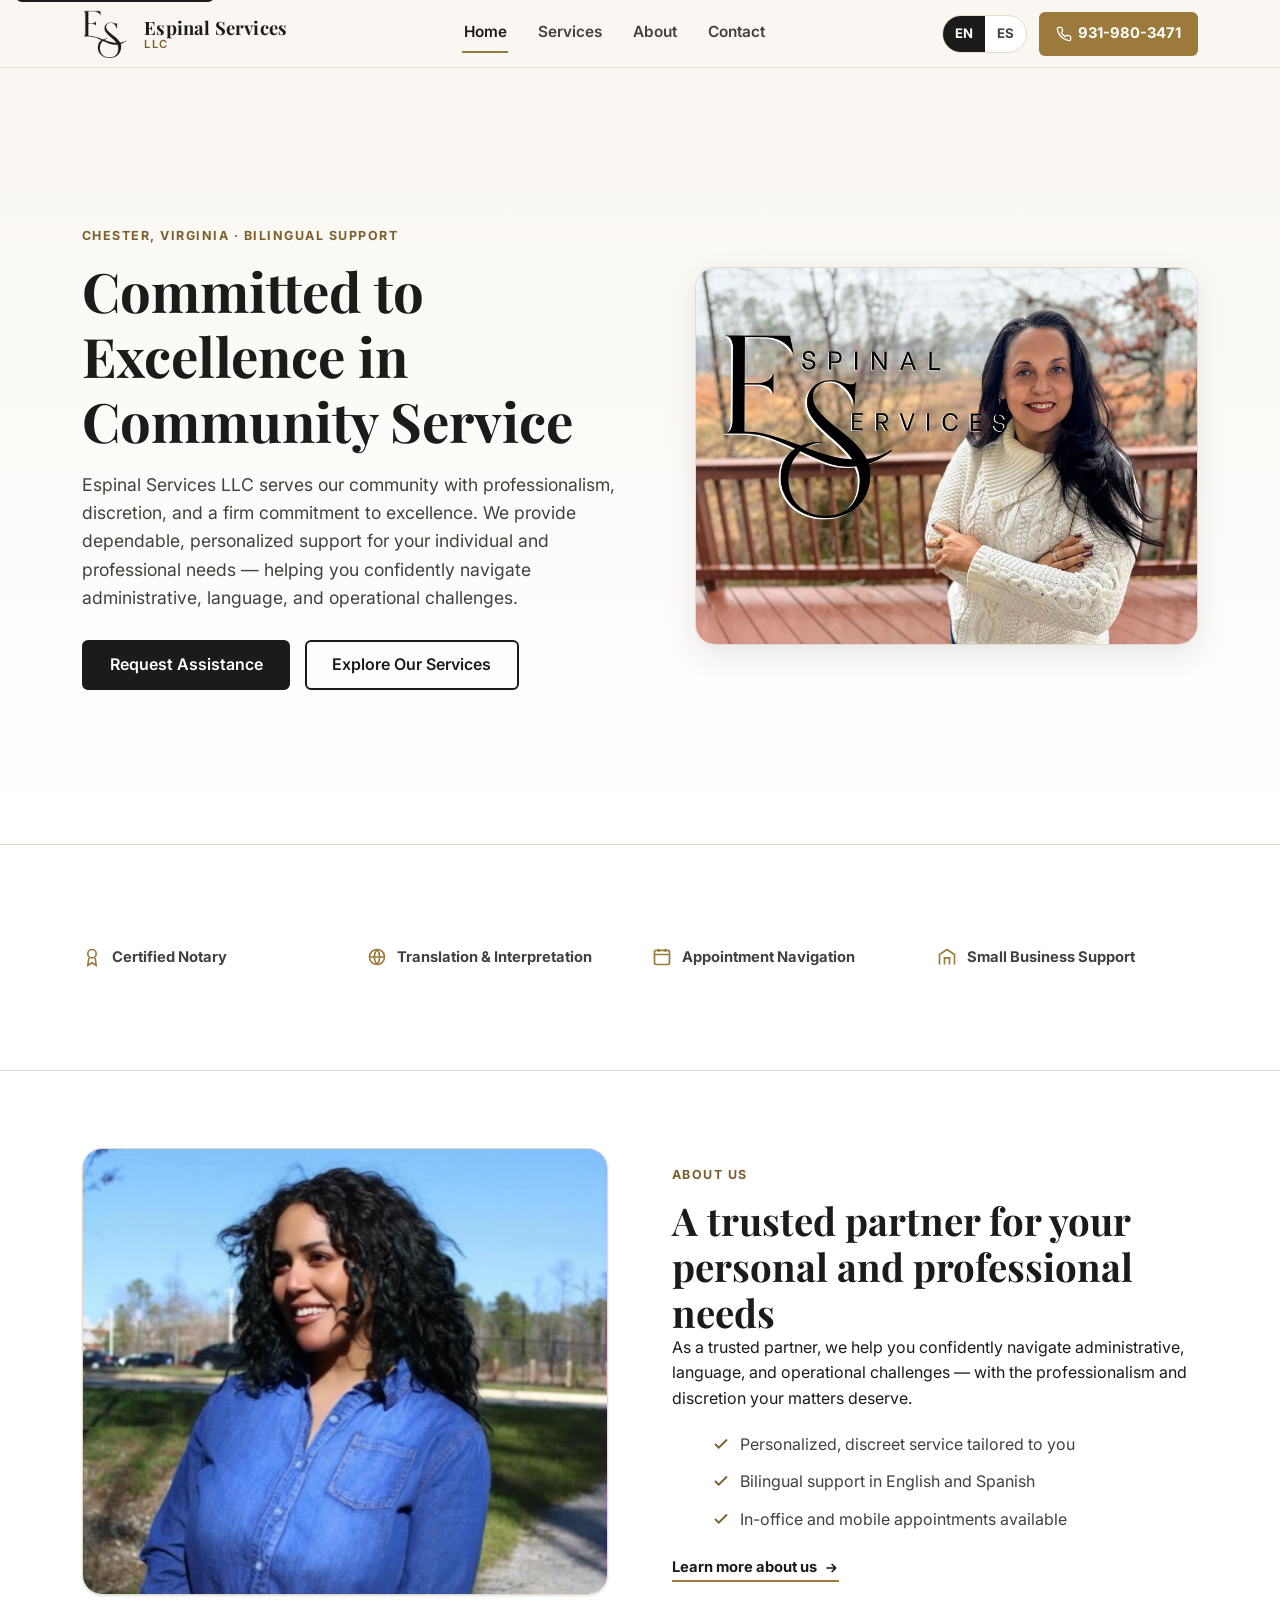
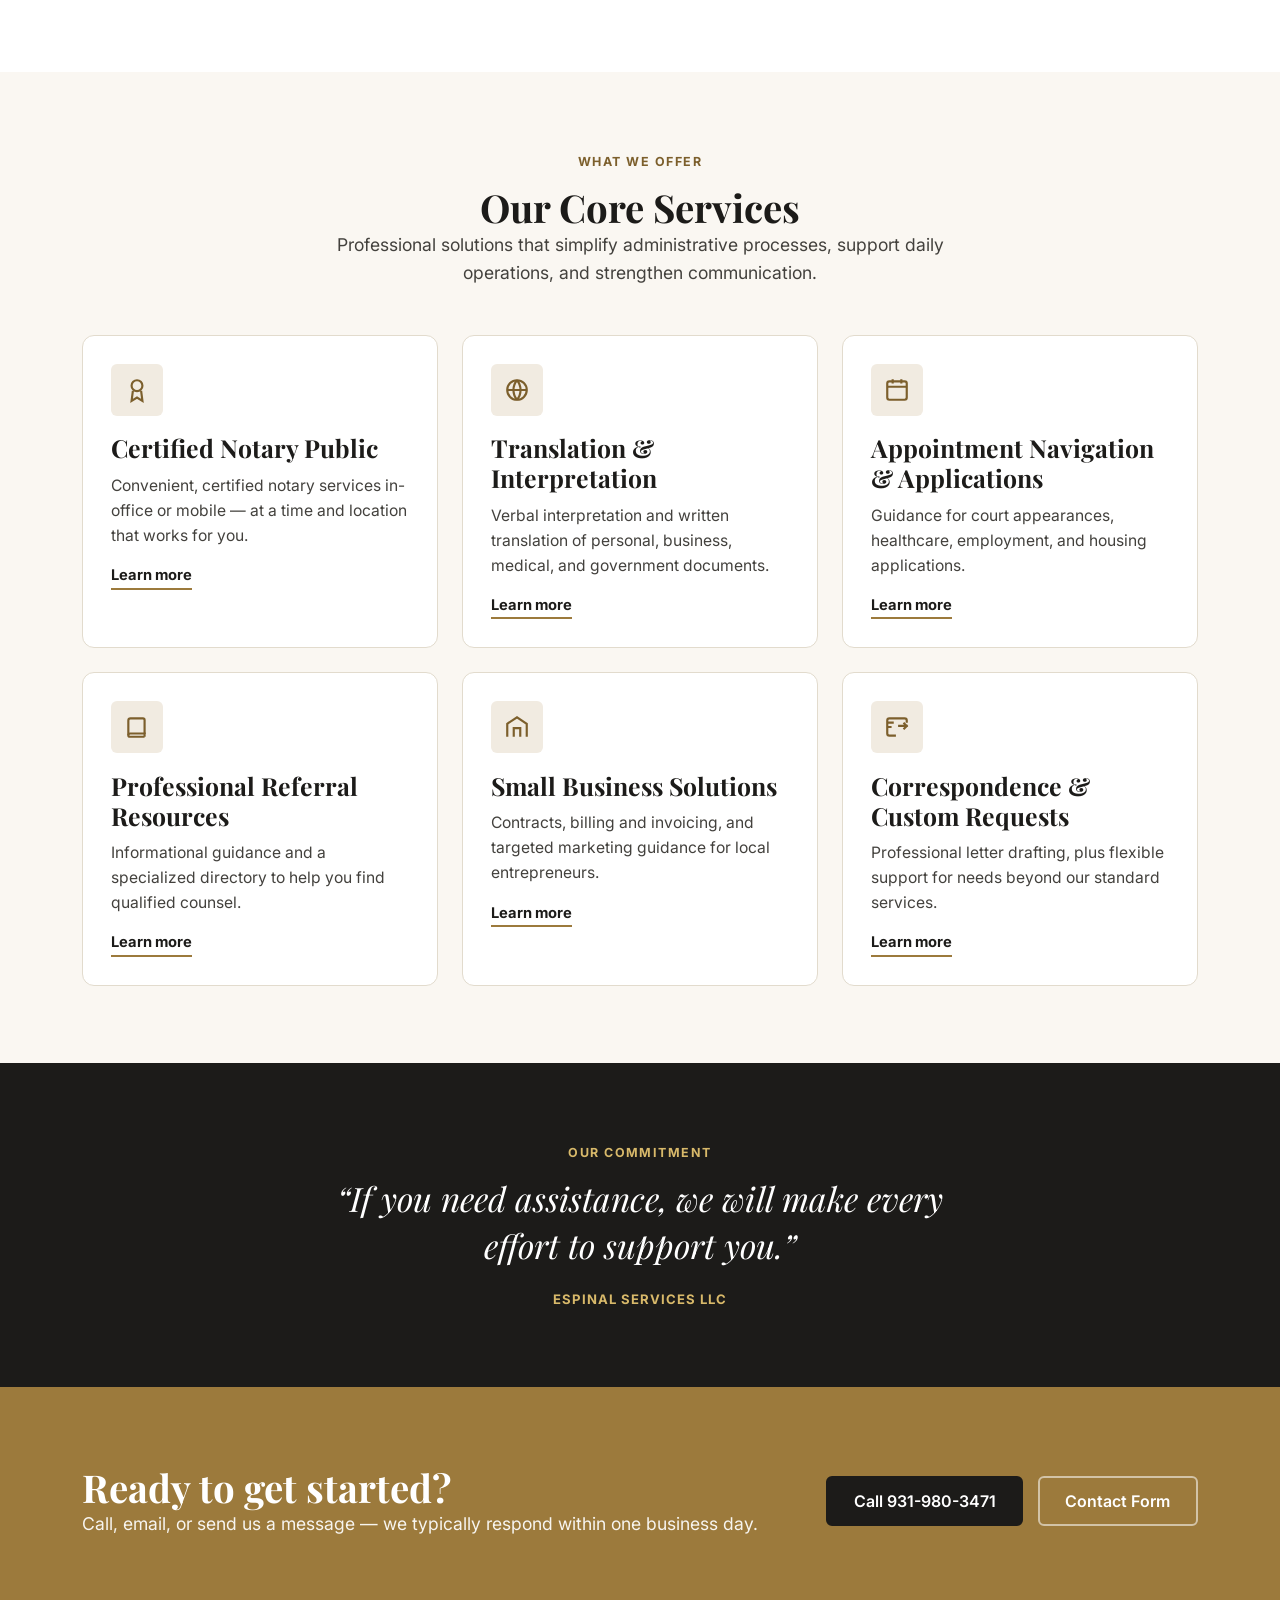
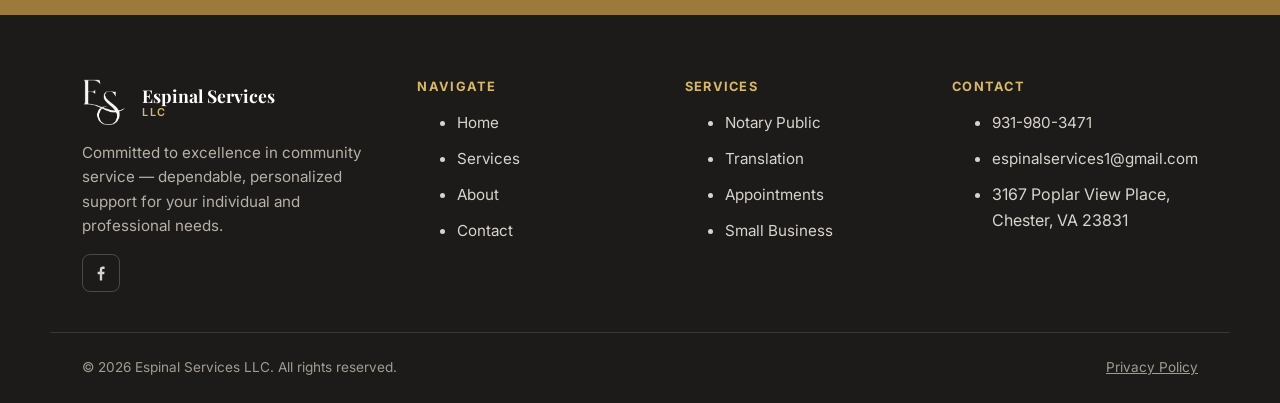
==== commit 8cb1c3ac: "Add a Privacy Policy page Bilingual (EN/ES) page documenting what the site actually does: contact fo" ====
--- a/index.html
+++ b/index.html
@@ -3,6 +3,16 @@
 <head>
 <meta charset="UTF-8">
 <meta name="viewport" content="width=device-width, initial-scale=1, viewport-fit=cover">
+<!-- Google tag (gtag.js) -->
+<script async src="https://www.googletagmanager.com/gtag/js?id=G-GKB1BYXZDT"></script>
+<script>
+  window.dataLayer = window.dataLayer || [];
+  function gtag(){dataLayer.push(arguments);}
+  gtag('js', new Date());
+
+  gtag('config', 'G-GKB1BYXZDT');
+</script>
+
 <title>Espinal Services LLC | Notary, Translation &amp; Community Support in Chester, VA</title>
 <meta name="description" content="Espinal Services LLC provides certified notary, translation &amp; interpretation, appointment navigation, and small business support in Chester, VA. Dependable, bilingual, professional service.">
 <link rel="canonical" href="https://espinalservicesllc.com/">
@@ -53,7 +63,8 @@
   "areaServed": "Chester, VA and Greater Richmond / Chesterfield County",
   "description": "Certified notary public, translation and interpretation, appointment navigation, referral resources, and small business administrative support.",
   "knowsLanguage": ["en", "es"],
-  "sameAs": ["https://www.facebook.com/share/1F7q56AiBy/"]
+  "sameAs": ["https://www.facebook.com/share/1F7q56AiBy/"],
+  "founder": { "@type": "Person", "name": "Ana Espinal" }
 }
 </script>
 </head>
@@ -118,7 +129,7 @@
           srcset="images/founder-banner-sm.jpg 900w, images/founder-banner.jpg 1600w"
           sizes="(min-width: 960px) 560px, 100vw"
           width="1600" height="1200"
-          alt="Espinal Services LLC founder smiling outdoors, representing personalized community service in Chester, Virginia"
+          alt="Ana Espinal, founder of Espinal Services LLC, smiling outdoors, representing personalized community service in Chester, Virginia"
           loading="eager" fetchpriority="high">
       </div>
     </div>
@@ -337,6 +348,7 @@
 
   <div class="container footer-bottom">
     <p><span class="lang-en">&copy; <span data-year></span> Espinal Services LLC. All rights reserved.</span><span class="lang-es" hidden>&copy; <span data-year></span> Espinal Services LLC. Todos los derechos reservados.</span></p>
+    <p><a href="/privacy"><span class="lang-en">Privacy Policy</span><span class="lang-es" hidden>Política de Privacidad</span></a></p>
   </div>
 </footer>
 
--- a/css/styles.css
+++ b/css/styles.css
@@ -464,6 +464,15 @@
   aspect-ratio: 4/3.4;
 }
 .split-media-wide img { aspect-ratio: 4/3; object-position: 50% 50%; }
+.photo-caption {
+  margin-top: 0.85rem;
+  font-family: var(--font-display);
+  font-weight: 700;
+  font-size: 1.05rem;
+  color: var(--color-ink);
+  text-align: center;
+}
+.photo-caption span { font-family: var(--font-body); font-weight: 600; font-size: 0.85rem; color: var(--color-gold-deep); }
 .split-copy ul { margin-top: 1.25rem; display: grid; gap: 0.75rem; }
 .split-copy li {
   display: flex;
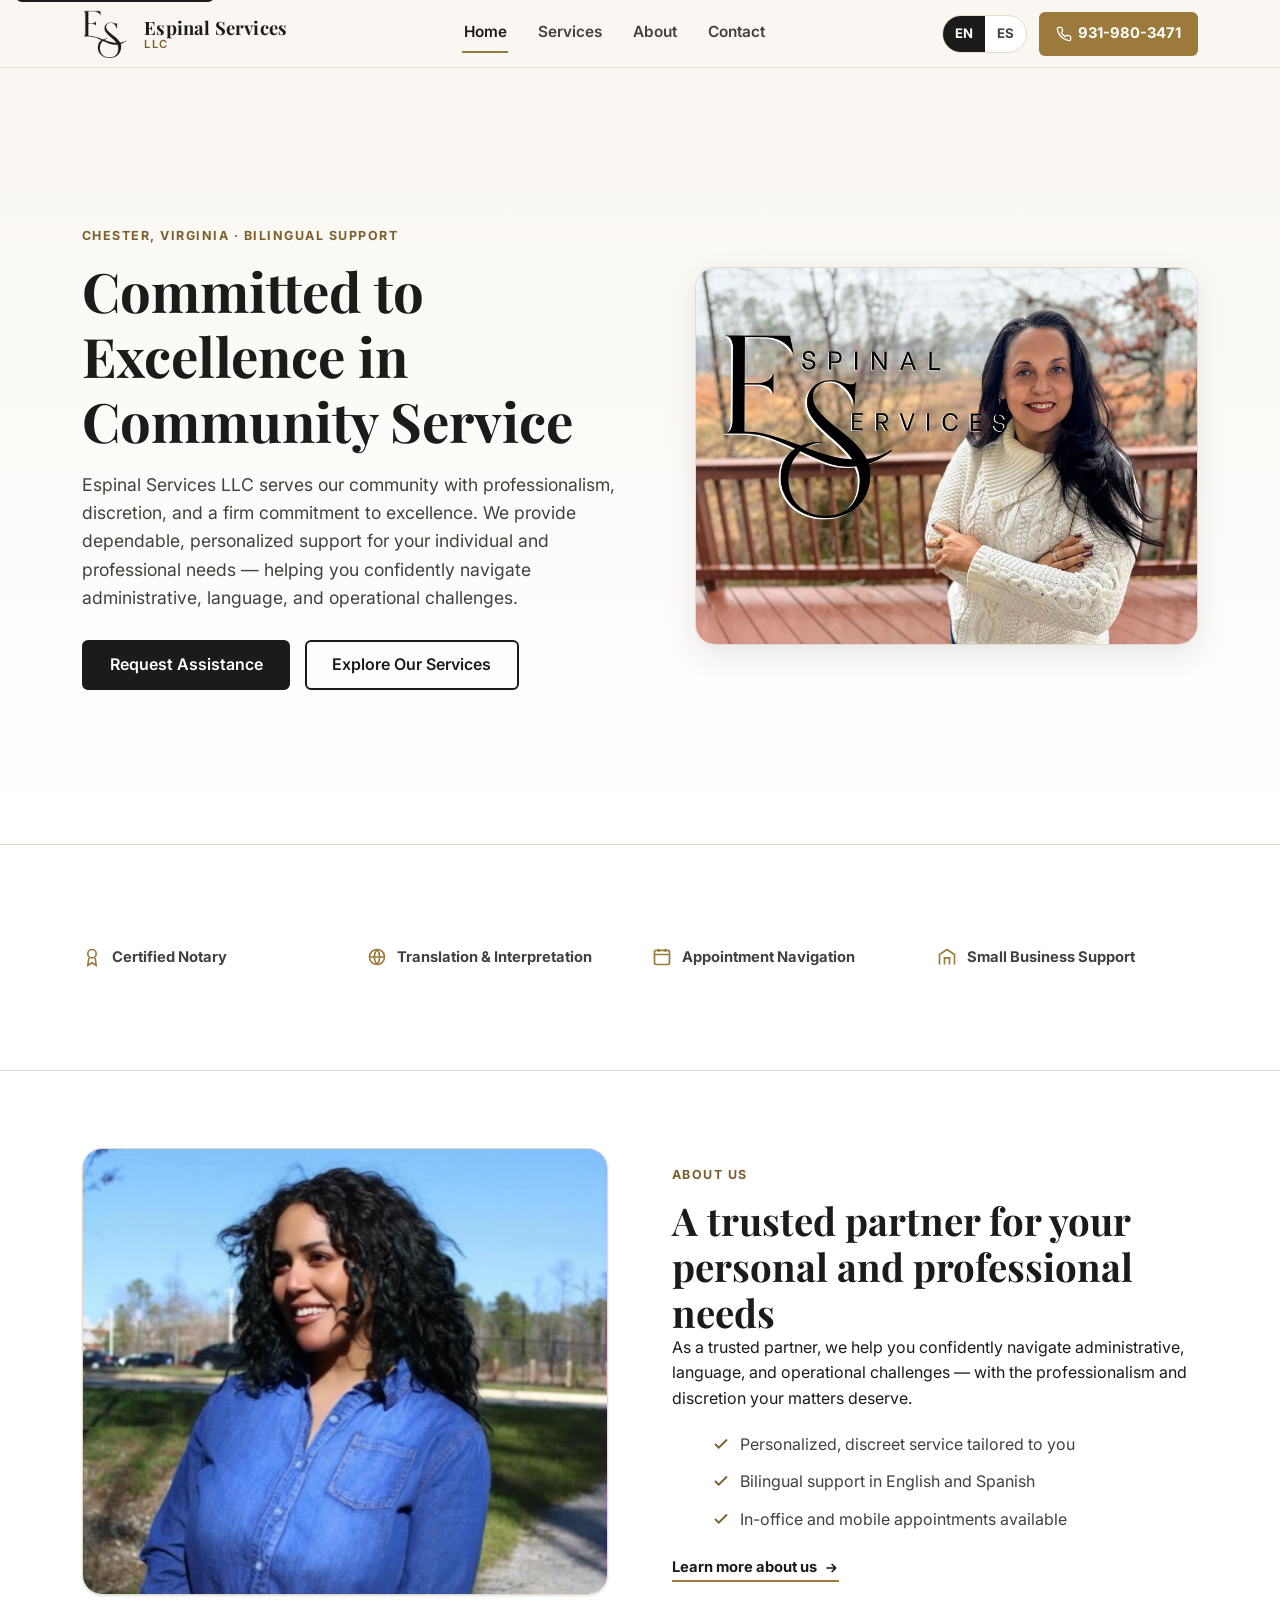
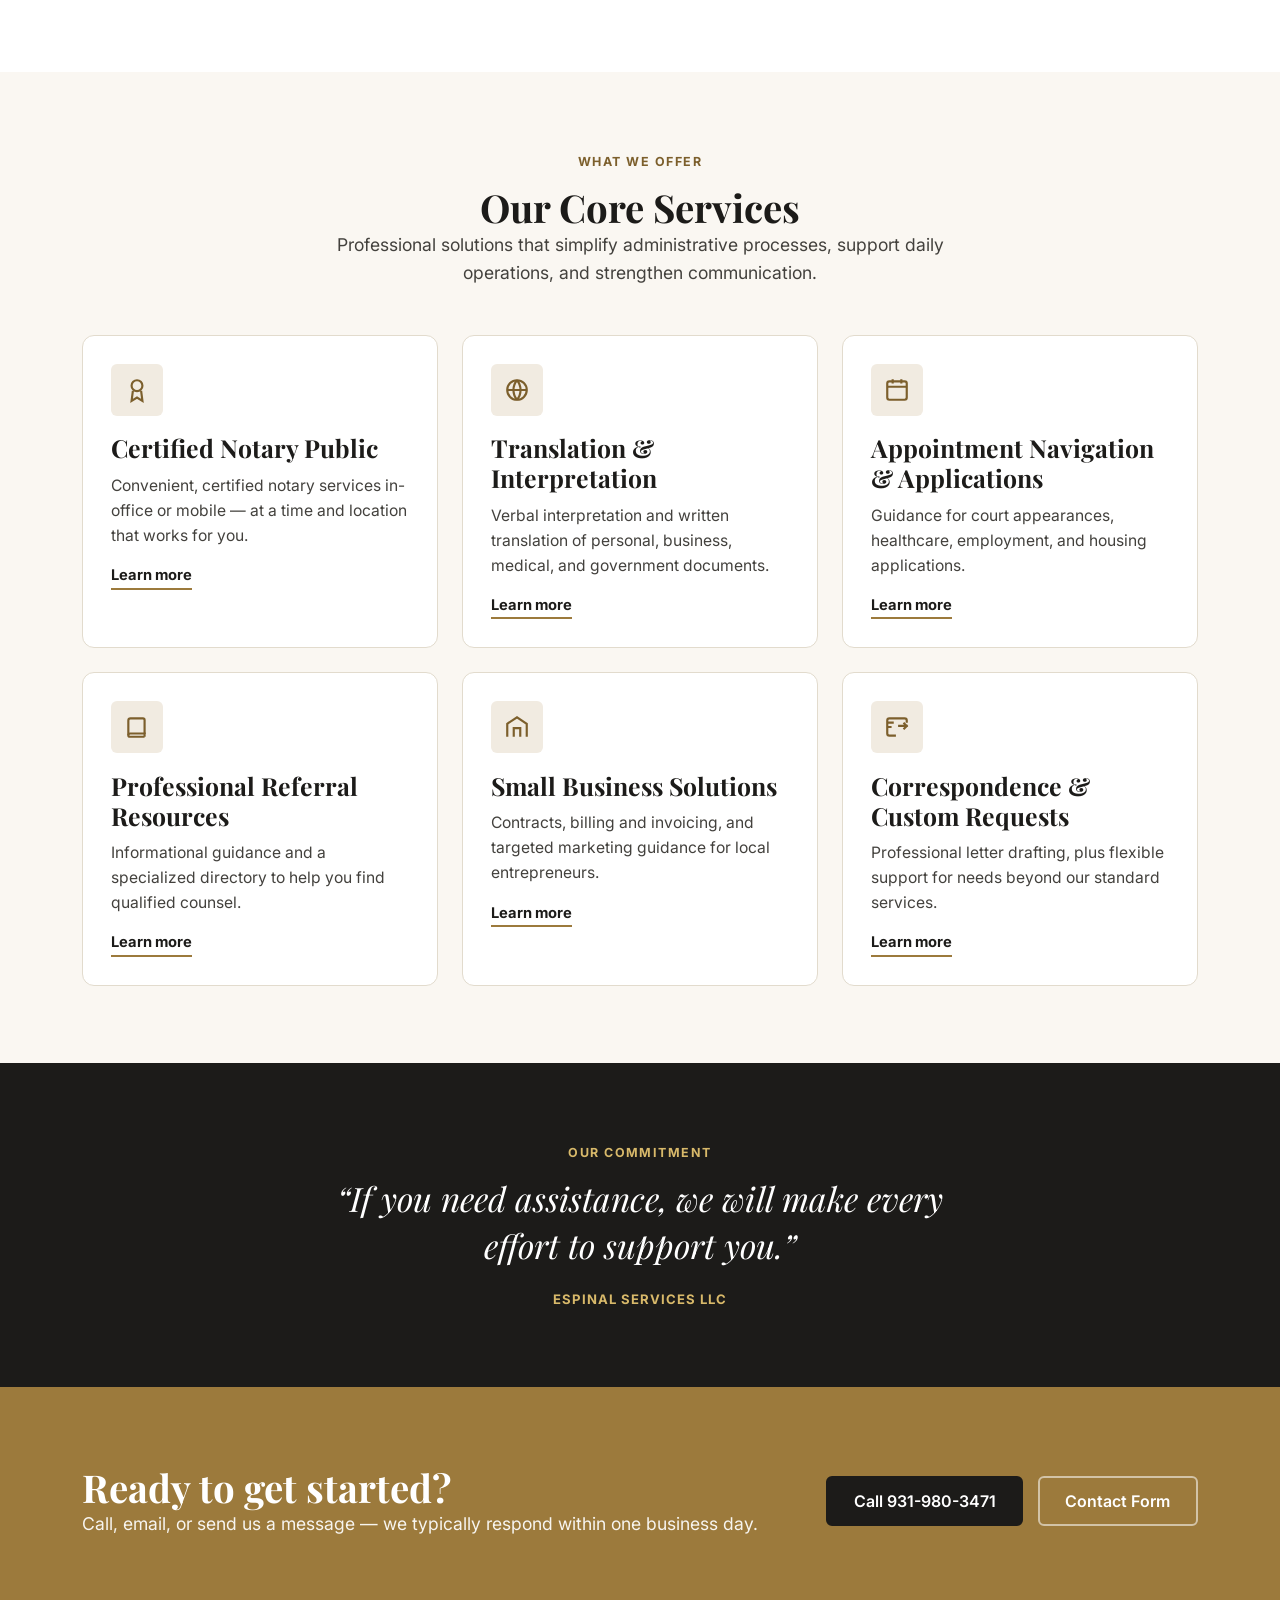
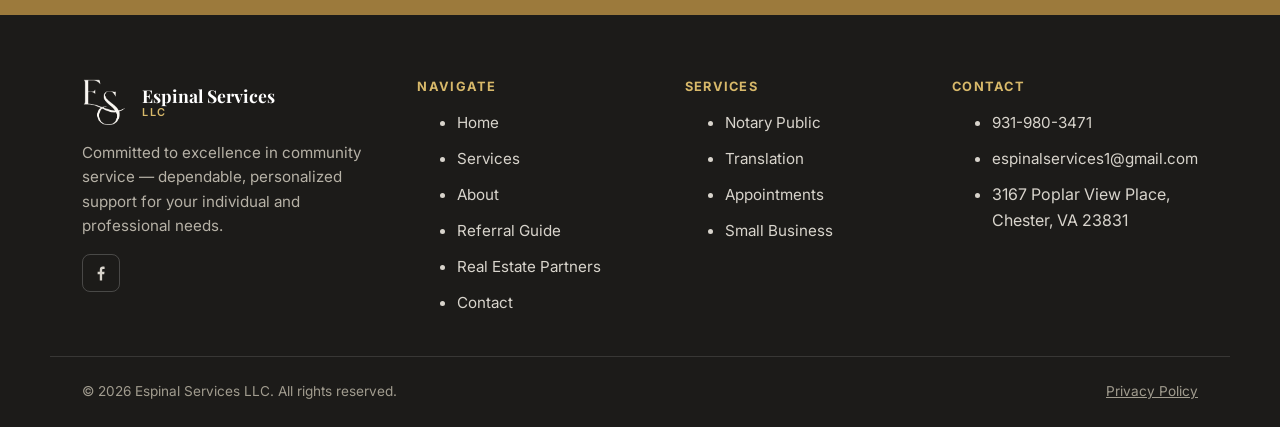
==== commit c49f56c7: "Add Community Referral Guide and Real Estate Partners pages Two shareable, bilingual (EN/ES) referra" ====
--- a/index.html
+++ b/index.html
@@ -320,6 +320,8 @@
         <li><a href="/"><span class="lang-en">Home</span><span class="lang-es" hidden>Inicio</span></a></li>
         <li><a href="/services"><span class="lang-en">Services</span><span class="lang-es" hidden>Servicios</span></a></li>
         <li><a href="/about"><span class="lang-en">About</span><span class="lang-es" hidden>Nosotros</span></a></li>
+        <li><a href="/referral-guide"><span class="lang-en">Referral Guide</span><span class="lang-es" hidden>Guía de referidos</span></a></li>
+        <li><a href="/real-estate-partners"><span class="lang-en">Real Estate Partners</span><span class="lang-es" hidden>Socios inmobiliarios</span></a></li>
         <li><a href="/contact"><span class="lang-en">Contact</span><span class="lang-es" hidden>Contacto</span></a></li>
       </ul>
     </div>
--- a/css/styles.css
+++ b/css/styles.css
@@ -780,3 +780,115 @@
   display: flex;
   align-items: center;
 }
+
+/* ---------- Community Referral Guide ---------- */
+.referral-section { padding-block: clamp(2rem, 4vw, 3rem); scroll-margin-top: 90px; }
+.referral-section + .referral-section { border-top: 1px solid var(--color-line); }
+
+.glance-grid { display: grid; gap: 1rem; grid-template-columns: 1fr; }
+@media (min-width: 640px) { .glance-grid { grid-template-columns: repeat(2, 1fr); } }
+@media (min-width: 960px) { .glance-grid { grid-template-columns: repeat(4, 1fr); } }
+.glance-item {
+  background: var(--color-cream);
+  border: 1px solid var(--color-line);
+  border-radius: var(--radius-md);
+  padding: 1.1rem 1.25rem;
+}
+.glance-item dt {
+  font-size: 0.78rem;
+  font-weight: 700;
+  letter-spacing: 0.08em;
+  text-transform: uppercase;
+  color: var(--color-gold-deep);
+  margin-bottom: 0.4rem;
+}
+.glance-item dd { margin: 0; font-weight: 600; overflow-wrap: anywhere; }
+.glance-item a { text-decoration: none; }
+.glance-item a:hover { text-decoration: underline; }
+
+.not-provided {
+  border: 2px solid var(--color-error-text);
+  border-left-width: 8px;
+  border-radius: var(--radius-md);
+  background: var(--color-error-bg);
+  padding: clamp(1.25rem, 3vw, 2rem);
+}
+.not-provided-head { display: flex; gap: 1rem; align-items: flex-start; }
+.not-provided-head svg { flex-shrink: 0; color: var(--color-error-text); margin-top: 0.35rem; }
+.not-provided-head h2 { color: var(--color-error-text); margin-bottom: 0.4rem; }
+.notario-notice {
+  margin-top: 1.25rem;
+  background: var(--color-white);
+  border: 1px solid #e3b9b9;
+  border-radius: var(--radius-sm);
+  padding: 0.9rem 1.1rem;
+  max-width: none;
+}
+.not-provided-list { display: grid; gap: 0.85rem; margin-top: 1.25rem; grid-template-columns: 1fr; }
+@media (min-width: 840px) { .not-provided-list { grid-template-columns: repeat(2, 1fr); } }
+.not-provided-list li {
+  background: var(--color-white);
+  border: 1px solid #e3b9b9;
+  border-radius: var(--radius-sm);
+  padding: 0.9rem 1.1rem 0.9rem 2.6rem;
+  position: relative;
+}
+.not-provided-list li::before {
+  content: "\2715";
+  position: absolute;
+  left: 1rem;
+  top: 0.9rem;
+  font-weight: 700;
+  color: var(--color-error-text);
+}
+.not-provided-list strong { display: block; margin-bottom: 0.25rem; }
+.not-provided-list span { color: var(--color-ink-soft); font-size: 0.95rem; }
+
+.table-scroll { overflow-x: auto; -webkit-overflow-scrolling: touch; }
+.referral-table {
+  width: 100%;
+  min-width: 620px;
+  border-collapse: collapse;
+  background: var(--color-white);
+  border: 1px solid var(--color-line);
+}
+.referral-table th, .referral-table td {
+  text-align: left;
+  vertical-align: top;
+  padding: 0.85rem 1rem;
+  border-top: 1px solid var(--color-line);
+  font-size: 0.95rem;
+}
+.referral-table thead th {
+  background: var(--color-cream);
+  font-size: 0.78rem;
+  letter-spacing: 0.08em;
+  text-transform: uppercase;
+  color: var(--color-ink-soft);
+}
+.referral-table tbody th { font-weight: 700; width: 28%; }
+.referral-table tbody th a { text-decoration: none; }
+.referral-table tbody th a:hover { text-decoration: underline; }
+.referral-table td { color: var(--color-ink-soft); }
+.referral-table td:last-child { font-weight: 700; color: var(--color-ink); width: 24%; }
+
+/* Unfilled owner-supplied values: deliberately loud so they are not published by accident. */
+.confirm { background: #fff3c4; outline: 2px dashed #b08900; padding: 0 0.25rem; }
+
+.referral-bullets { display: grid; gap: 0.75rem; padding-left: 1.2rem; list-style: disc; }
+.referral-bullets li { max-width: 80ch; }
+.referral-steps { display: grid; gap: 1rem; padding-left: 1.4rem; list-style: decimal; }
+.referral-steps li::marker { font-weight: 700; color: var(--color-gold-deep); }
+.referral-steps li { max-width: 80ch; }
+.referral-steps strong { display: block; margin-bottom: 0.2rem; }
+.referral-steps span { color: var(--color-ink-soft); }
+
+@media print {
+  .site-header, .site-footer, .skip-link, .no-print { display: none !important; }
+  body { font-size: 11pt; }
+  section, .referral-section, .page-hero { padding-block: 0.6rem; background: none; }
+  .not-provided, .referral-table tr, .glance-item { break-inside: avoid; }
+  a { text-decoration: none; }
+  .table-scroll { overflow: visible; }
+  .referral-table { min-width: 0; }
+}
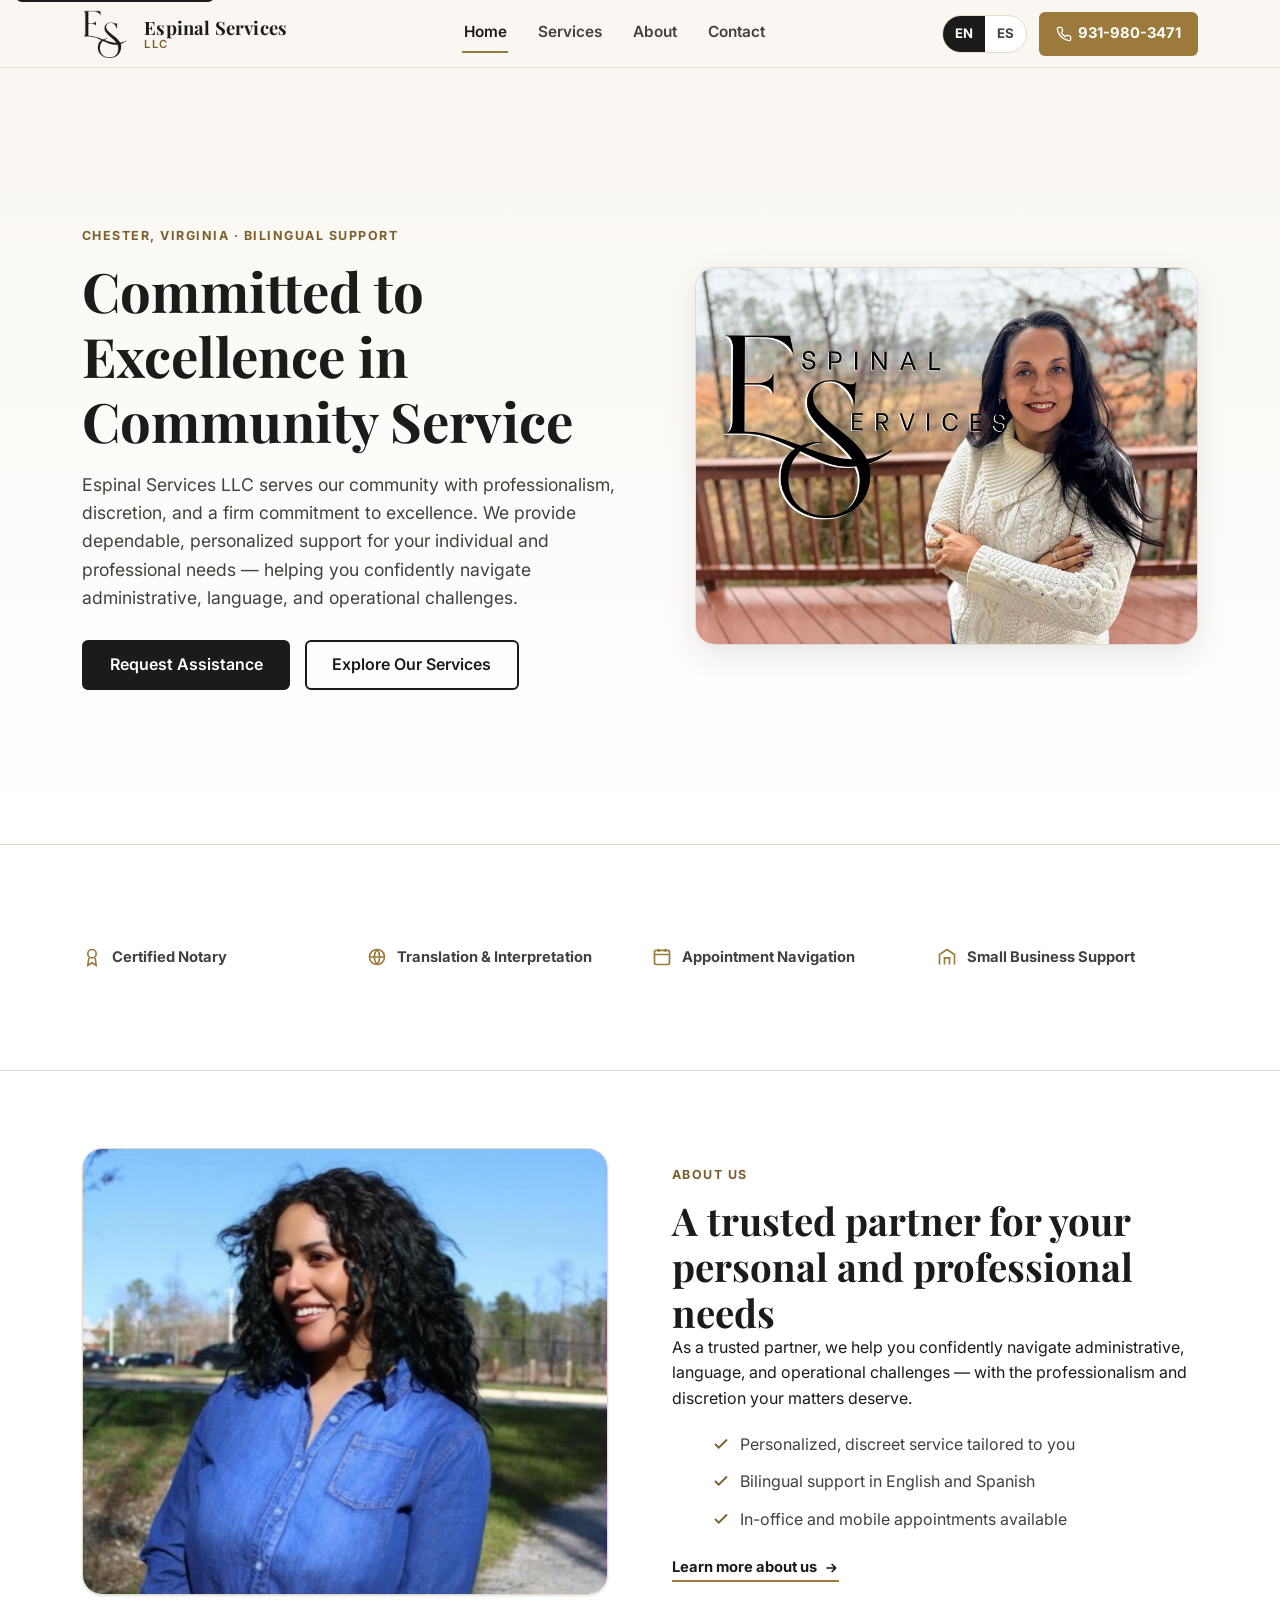
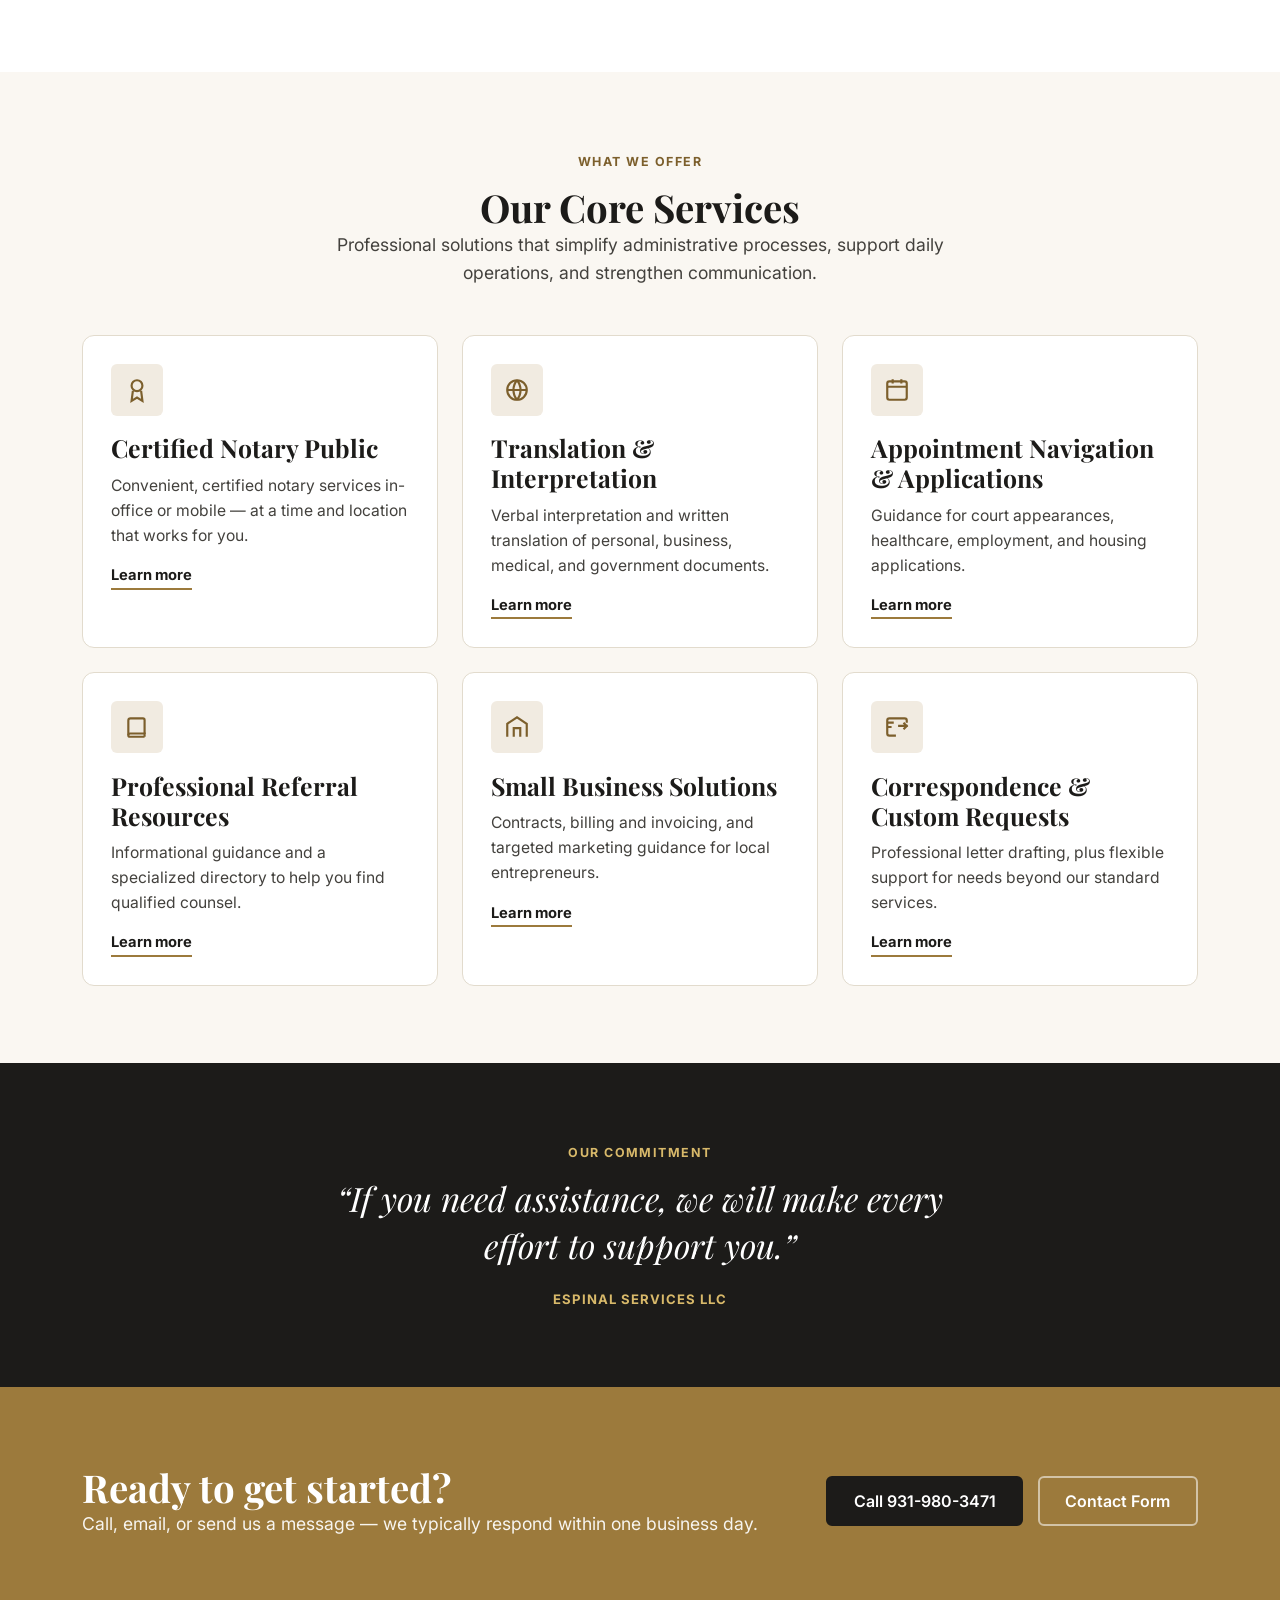
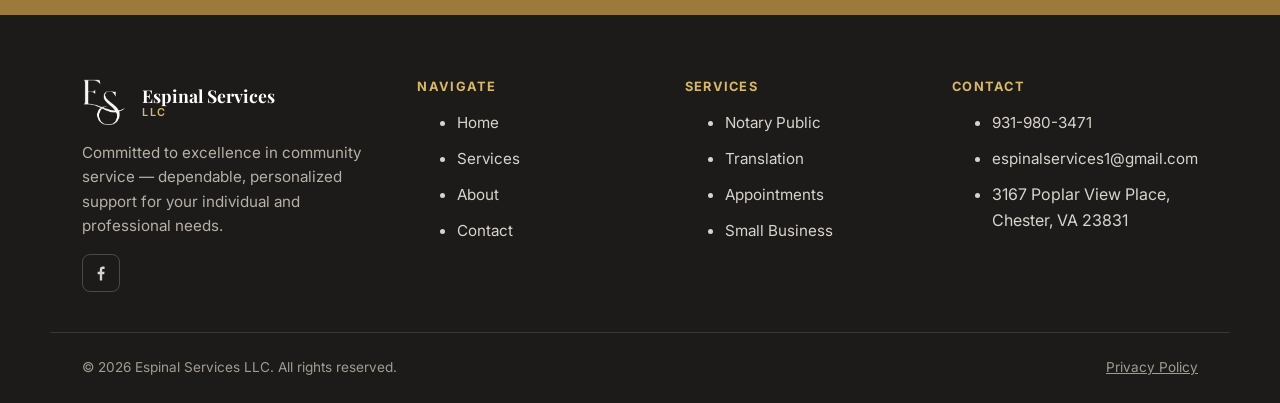
==== commit 7d9db5d1: "Remove Community Referral Guide and Real Estate Partners pages Reverts c49f56c. The business can't p" ====
--- a/index.html
+++ b/index.html
@@ -320,8 +320,6 @@
         <li><a href="/"><span class="lang-en">Home</span><span class="lang-es" hidden>Inicio</span></a></li>
         <li><a href="/services"><span class="lang-en">Services</span><span class="lang-es" hidden>Servicios</span></a></li>
         <li><a href="/about"><span class="lang-en">About</span><span class="lang-es" hidden>Nosotros</span></a></li>
-        <li><a href="/referral-guide"><span class="lang-en">Referral Guide</span><span class="lang-es" hidden>Guía de referidos</span></a></li>
-        <li><a href="/real-estate-partners"><span class="lang-en">Real Estate Partners</span><span class="lang-es" hidden>Socios inmobiliarios</span></a></li>
         <li><a href="/contact"><span class="lang-en">Contact</span><span class="lang-es" hidden>Contacto</span></a></li>
       </ul>
     </div>
--- a/css/styles.css
+++ b/css/styles.css
@@ -780,115 +780,3 @@
   display: flex;
   align-items: center;
 }
-
-/* ---------- Community Referral Guide ---------- */
-.referral-section { padding-block: clamp(2rem, 4vw, 3rem); scroll-margin-top: 90px; }
-.referral-section + .referral-section { border-top: 1px solid var(--color-line); }
-
-.glance-grid { display: grid; gap: 1rem; grid-template-columns: 1fr; }
-@media (min-width: 640px) { .glance-grid { grid-template-columns: repeat(2, 1fr); } }
-@media (min-width: 960px) { .glance-grid { grid-template-columns: repeat(4, 1fr); } }
-.glance-item {
-  background: var(--color-cream);
-  border: 1px solid var(--color-line);
-  border-radius: var(--radius-md);
-  padding: 1.1rem 1.25rem;
-}
-.glance-item dt {
-  font-size: 0.78rem;
-  font-weight: 700;
-  letter-spacing: 0.08em;
-  text-transform: uppercase;
-  color: var(--color-gold-deep);
-  margin-bottom: 0.4rem;
-}
-.glance-item dd { margin: 0; font-weight: 600; overflow-wrap: anywhere; }
-.glance-item a { text-decoration: none; }
-.glance-item a:hover { text-decoration: underline; }
-
-.not-provided {
-  border: 2px solid var(--color-error-text);
-  border-left-width: 8px;
-  border-radius: var(--radius-md);
-  background: var(--color-error-bg);
-  padding: clamp(1.25rem, 3vw, 2rem);
-}
-.not-provided-head { display: flex; gap: 1rem; align-items: flex-start; }
-.not-provided-head svg { flex-shrink: 0; color: var(--color-error-text); margin-top: 0.35rem; }
-.not-provided-head h2 { color: var(--color-error-text); margin-bottom: 0.4rem; }
-.notario-notice {
-  margin-top: 1.25rem;
-  background: var(--color-white);
-  border: 1px solid #e3b9b9;
-  border-radius: var(--radius-sm);
-  padding: 0.9rem 1.1rem;
-  max-width: none;
-}
-.not-provided-list { display: grid; gap: 0.85rem; margin-top: 1.25rem; grid-template-columns: 1fr; }
-@media (min-width: 840px) { .not-provided-list { grid-template-columns: repeat(2, 1fr); } }
-.not-provided-list li {
-  background: var(--color-white);
-  border: 1px solid #e3b9b9;
-  border-radius: var(--radius-sm);
-  padding: 0.9rem 1.1rem 0.9rem 2.6rem;
-  position: relative;
-}
-.not-provided-list li::before {
-  content: "\2715";
-  position: absolute;
-  left: 1rem;
-  top: 0.9rem;
-  font-weight: 700;
-  color: var(--color-error-text);
-}
-.not-provided-list strong { display: block; margin-bottom: 0.25rem; }
-.not-provided-list span { color: var(--color-ink-soft); font-size: 0.95rem; }
-
-.table-scroll { overflow-x: auto; -webkit-overflow-scrolling: touch; }
-.referral-table {
-  width: 100%;
-  min-width: 620px;
-  border-collapse: collapse;
-  background: var(--color-white);
-  border: 1px solid var(--color-line);
-}
-.referral-table th, .referral-table td {
-  text-align: left;
-  vertical-align: top;
-  padding: 0.85rem 1rem;
-  border-top: 1px solid var(--color-line);
-  font-size: 0.95rem;
-}
-.referral-table thead th {
-  background: var(--color-cream);
-  font-size: 0.78rem;
-  letter-spacing: 0.08em;
-  text-transform: uppercase;
-  color: var(--color-ink-soft);
-}
-.referral-table tbody th { font-weight: 700; width: 28%; }
-.referral-table tbody th a { text-decoration: none; }
-.referral-table tbody th a:hover { text-decoration: underline; }
-.referral-table td { color: var(--color-ink-soft); }
-.referral-table td:last-child { font-weight: 700; color: var(--color-ink); width: 24%; }
-
-/* Unfilled owner-supplied values: deliberately loud so they are not published by accident. */
-.confirm { background: #fff3c4; outline: 2px dashed #b08900; padding: 0 0.25rem; }
-
-.referral-bullets { display: grid; gap: 0.75rem; padding-left: 1.2rem; list-style: disc; }
-.referral-bullets li { max-width: 80ch; }
-.referral-steps { display: grid; gap: 1rem; padding-left: 1.4rem; list-style: decimal; }
-.referral-steps li::marker { font-weight: 700; color: var(--color-gold-deep); }
-.referral-steps li { max-width: 80ch; }
-.referral-steps strong { display: block; margin-bottom: 0.2rem; }
-.referral-steps span { color: var(--color-ink-soft); }
-
-@media print {
-  .site-header, .site-footer, .skip-link, .no-print { display: none !important; }
-  body { font-size: 11pt; }
-  section, .referral-section, .page-hero { padding-block: 0.6rem; background: none; }
-  .not-provided, .referral-table tr, .glance-item { break-inside: avoid; }
-  a { text-decoration: none; }
-  .table-scroll { overflow: visible; }
-  .referral-table { min-width: 0; }
-}
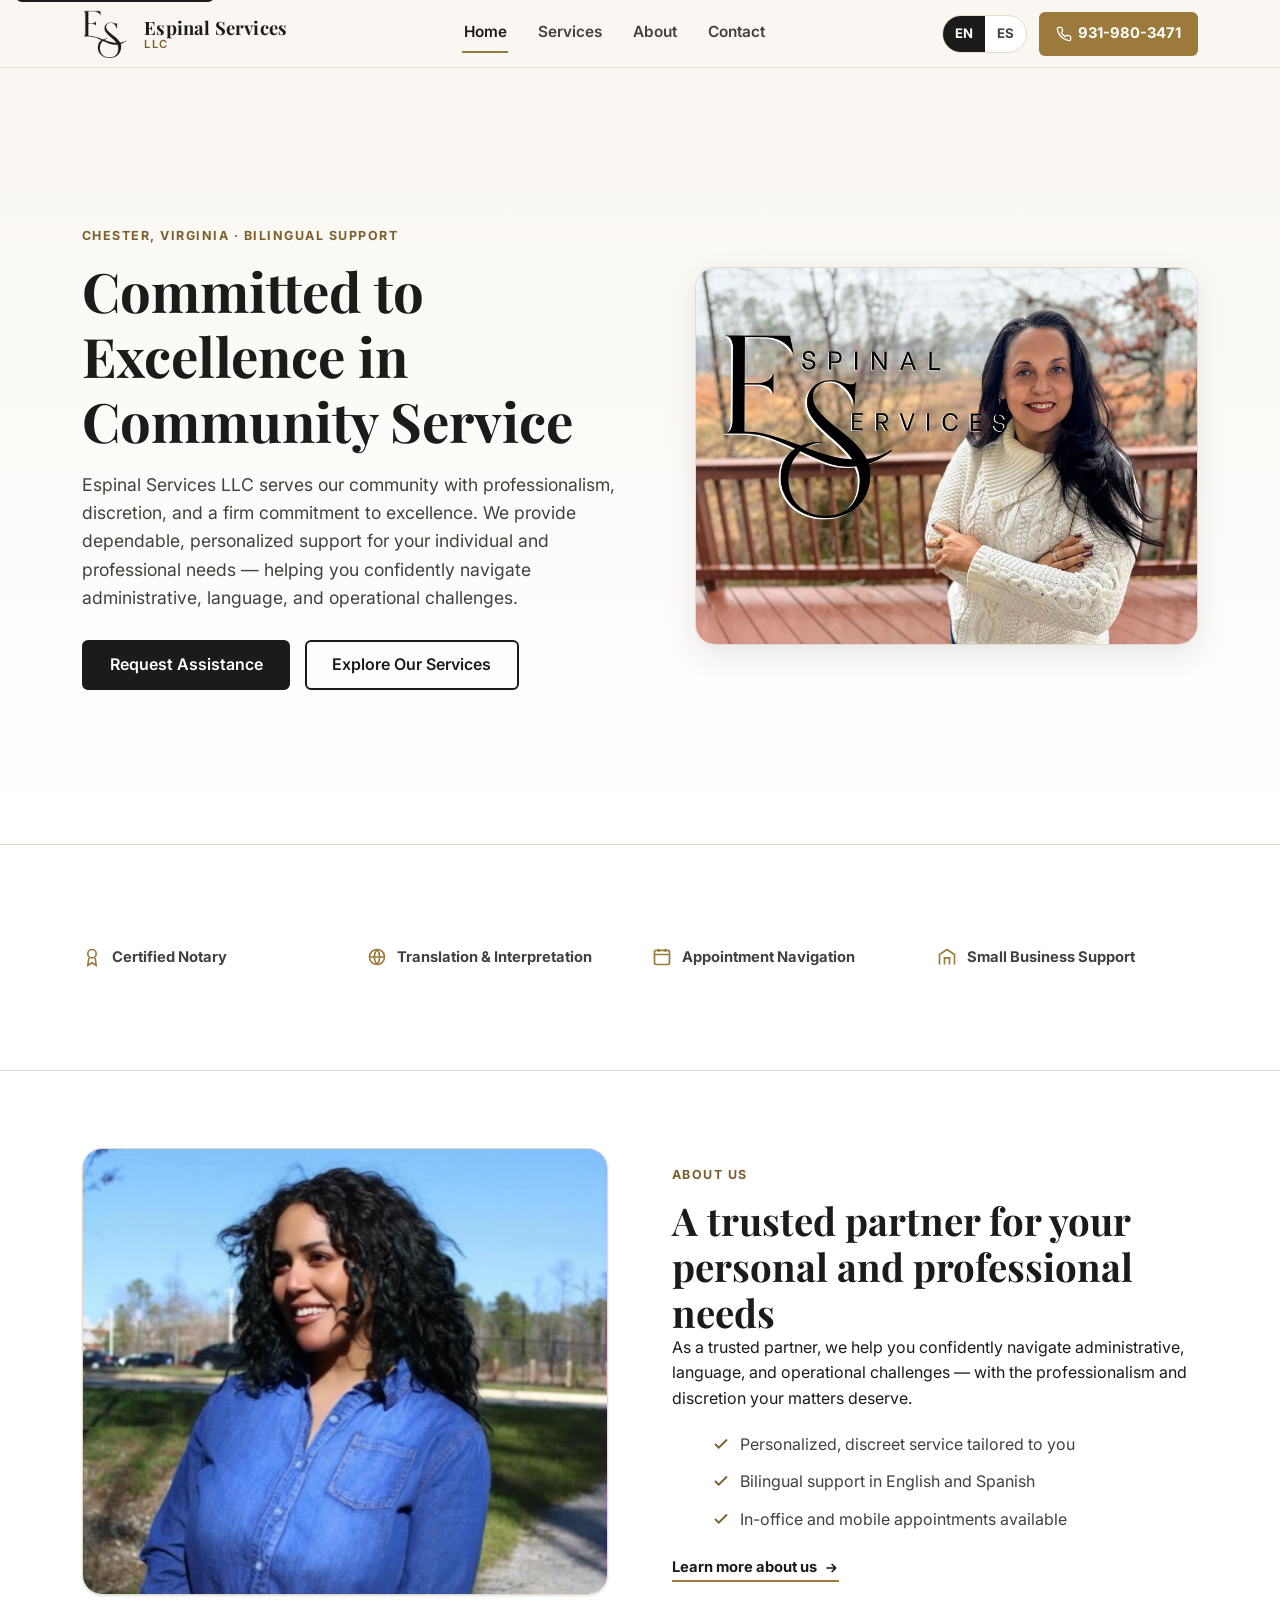
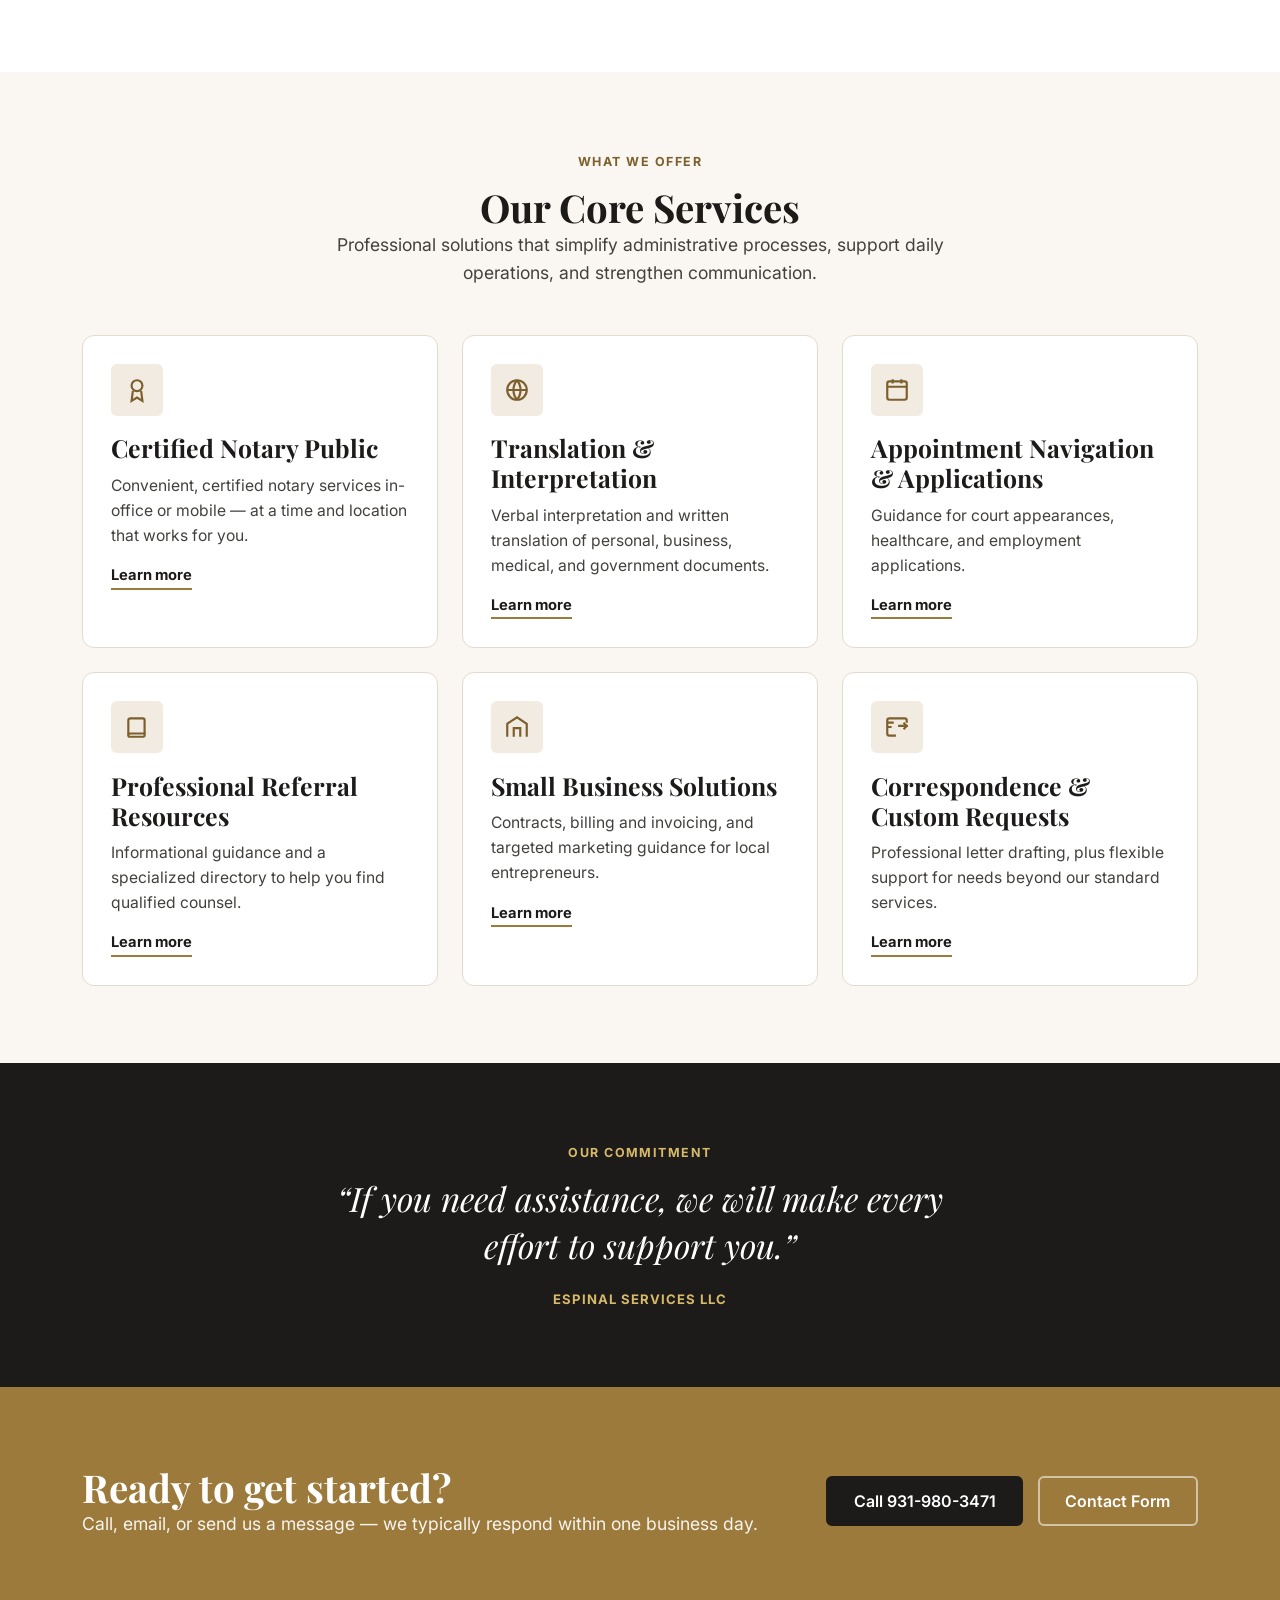
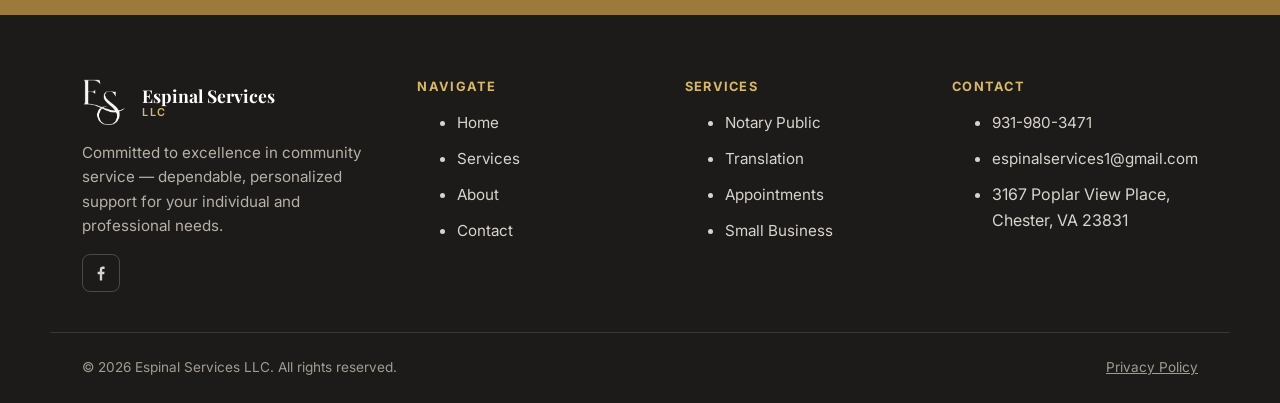
==== commit eefb5c17: "Remove housing & real estate service mentions Drops the 'Housing & Real Estate' item from Appointmen" ====
--- a/index.html
+++ b/index.html
@@ -228,8 +228,8 @@
           <div class="card-icon"><svg width="26" height="26" viewBox="0 0 24 24" fill="none" stroke="currentColor" stroke-width="2" aria-hidden="true"><rect x="3" y="4" width="18" height="17" rx="2"/><path d="M3 9h18M8 2v4M16 2v4"/></svg></div>
           <h3 class="lang-en">Appointment Navigation &amp; Applications</h3>
           <h3 class="lang-es" hidden>Orientación para citas y solicitudes</h3>
-          <p class="lang-en">Guidance for court appearances, healthcare, employment, and housing applications.</p>
-          <p class="lang-es" hidden>Orientación para comparecencias judiciales, salud, empleo y solicitudes de vivienda.</p>
+          <p class="lang-en">Guidance for court appearances, healthcare, and employment applications.</p>
+          <p class="lang-es" hidden>Orientación para comparecencias judiciales, salud y solicitudes de empleo.</p>
           <a class="card-link" href="/services#appointments"><span class="lang-en">Learn more</span><span class="lang-es" hidden>Más información</span></a>
         </div>
 
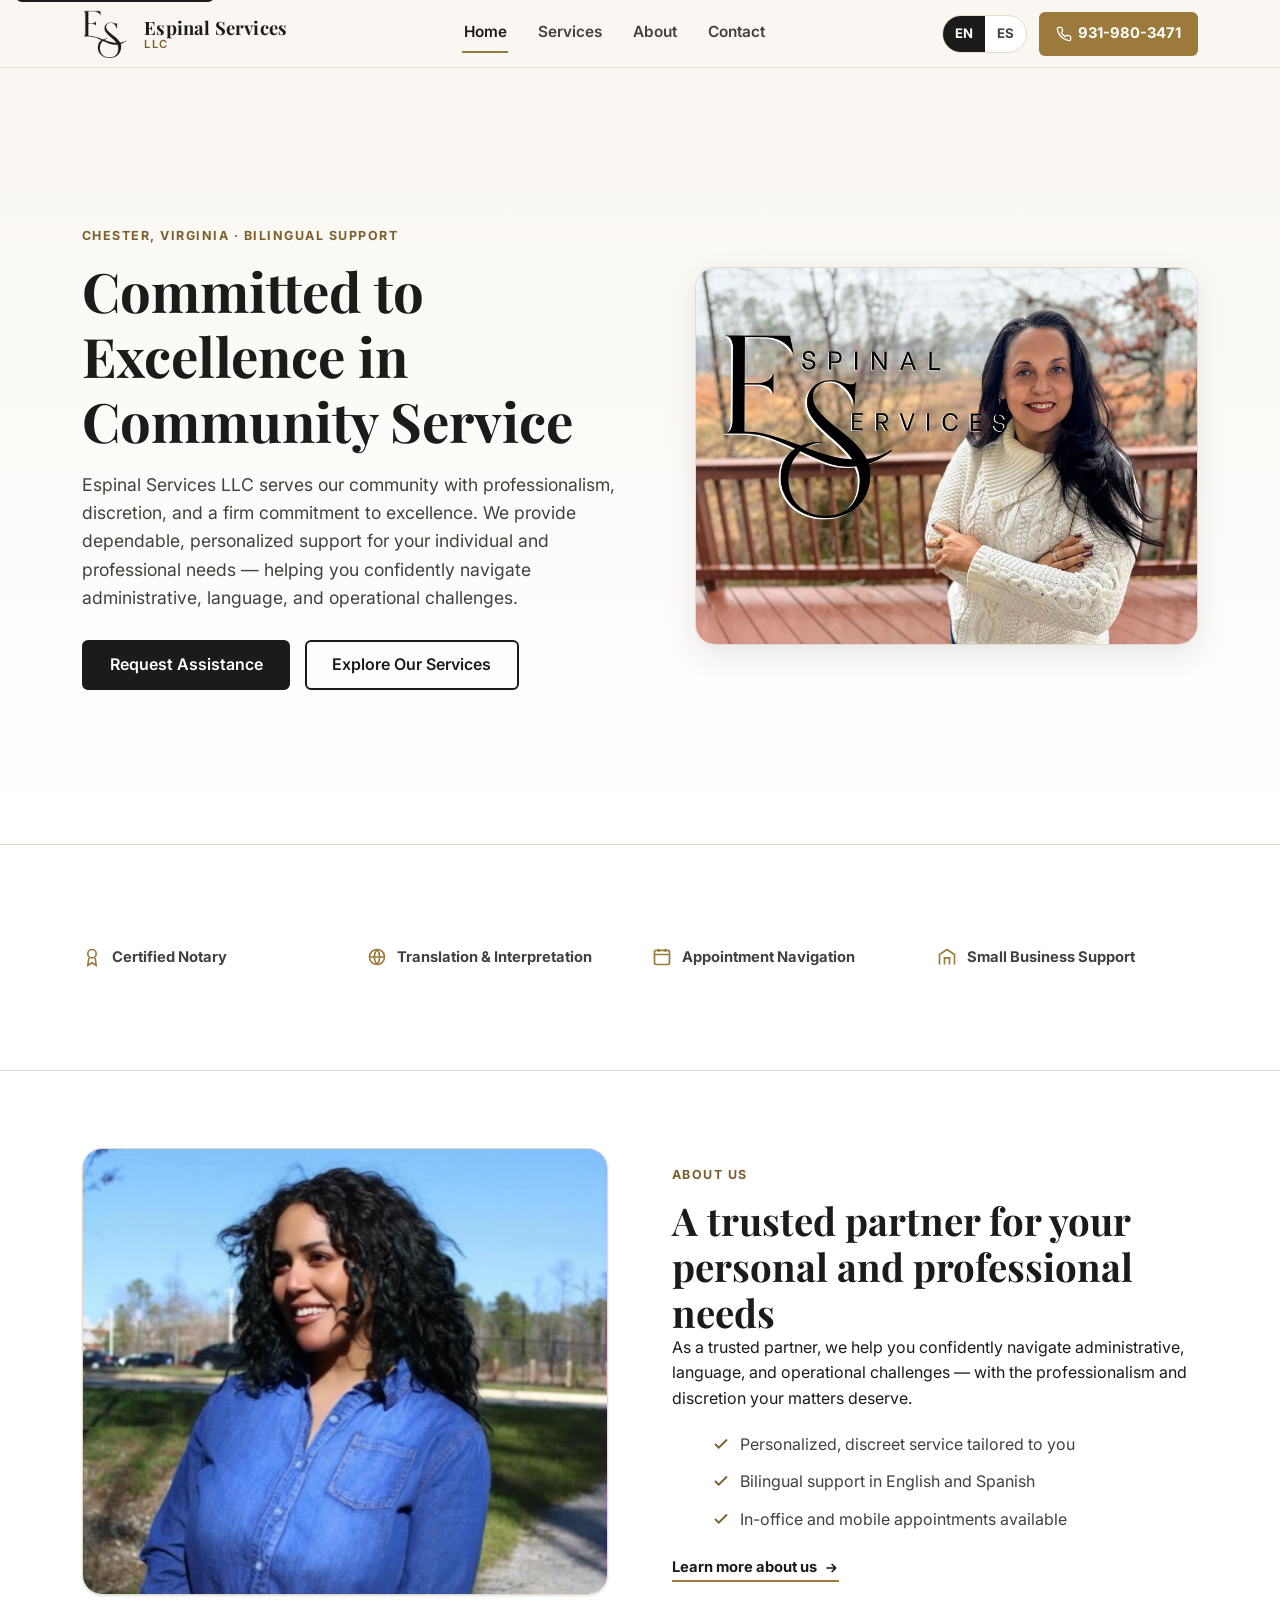
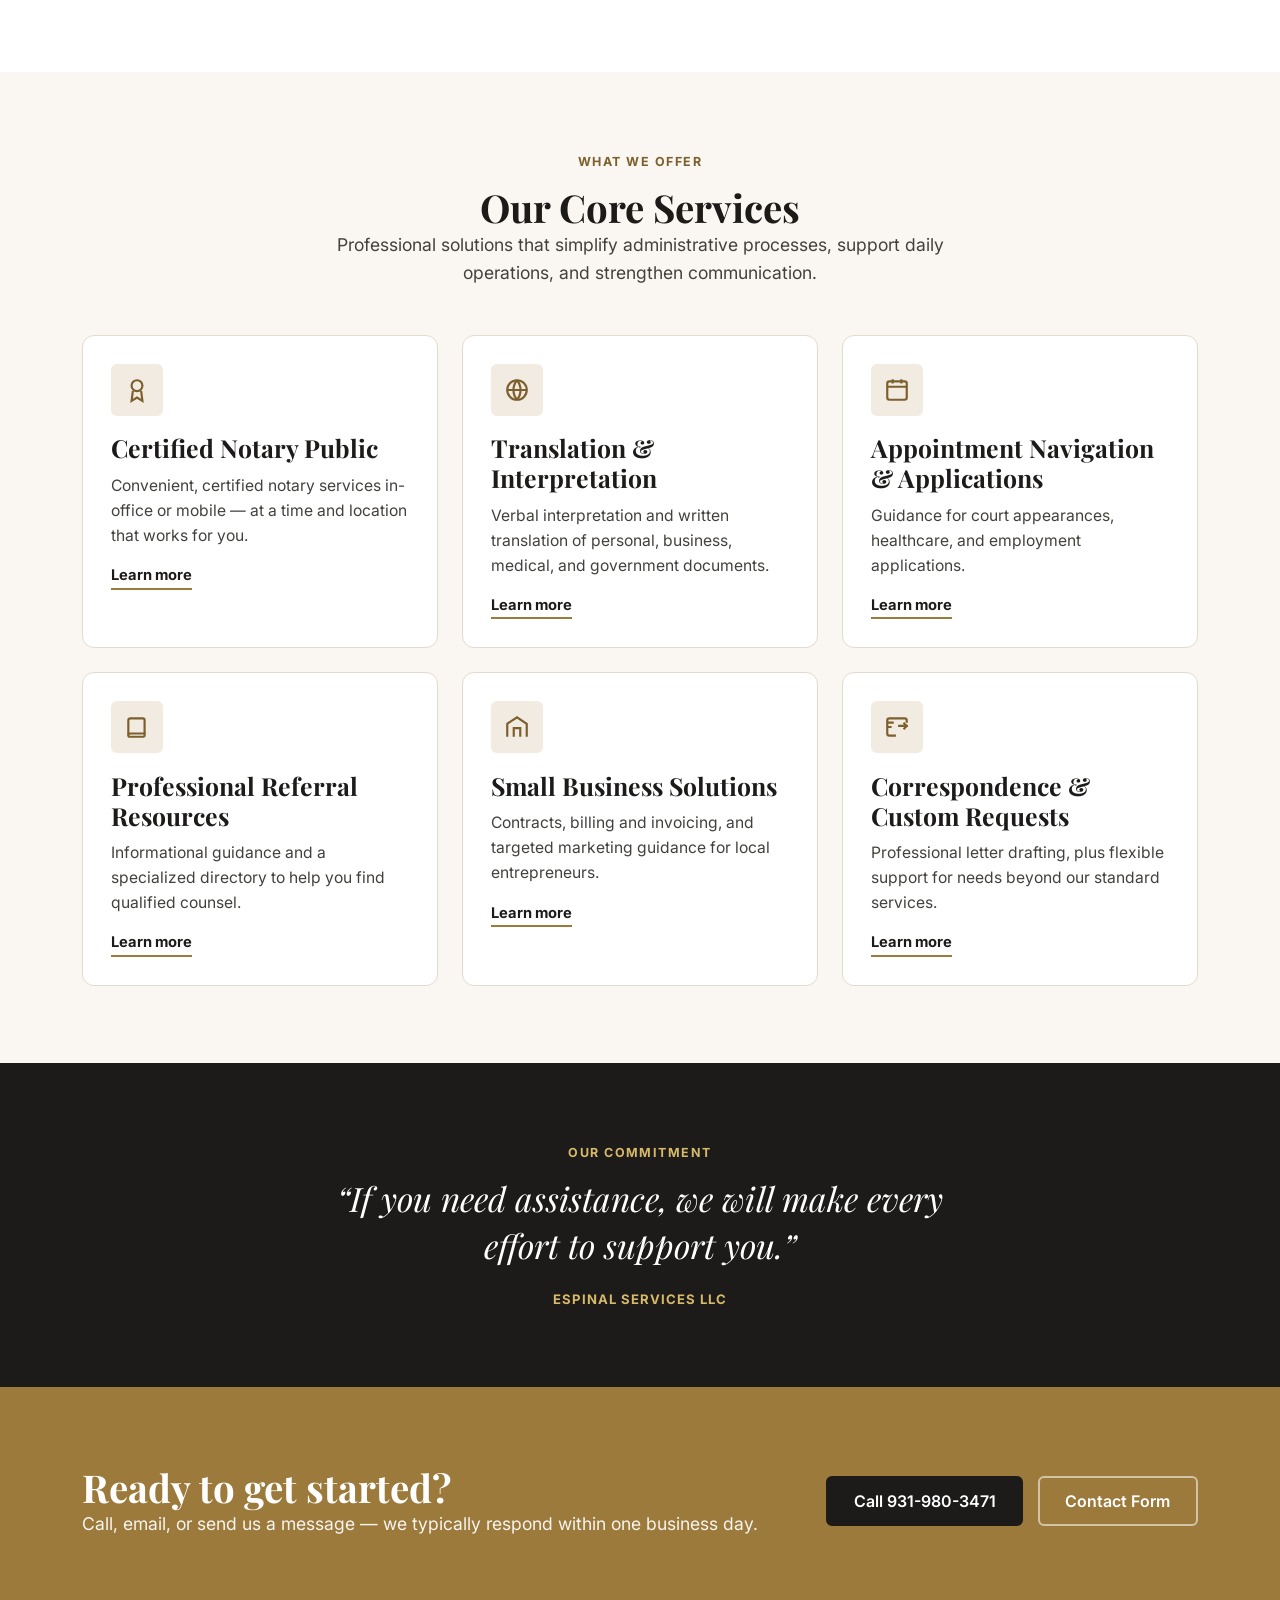
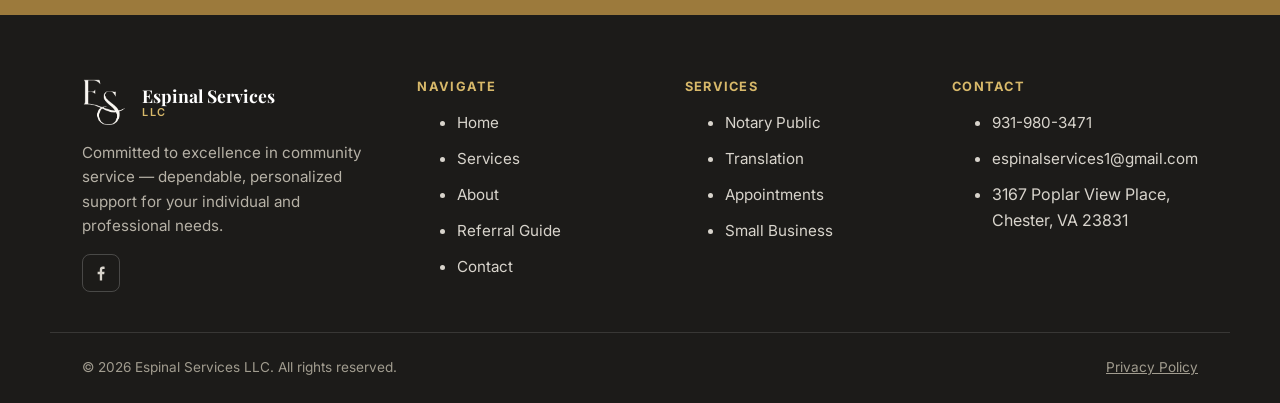
==== commit 378f4780: "Restore the Community Referral Guide without housing content Brings back /referral-guide (removed in" ====
--- a/index.html
+++ b/index.html
@@ -320,6 +320,7 @@
         <li><a href="/"><span class="lang-en">Home</span><span class="lang-es" hidden>Inicio</span></a></li>
         <li><a href="/services"><span class="lang-en">Services</span><span class="lang-es" hidden>Servicios</span></a></li>
         <li><a href="/about"><span class="lang-en">About</span><span class="lang-es" hidden>Nosotros</span></a></li>
+        <li><a href="/referral-guide"><span class="lang-en">Referral Guide</span><span class="lang-es" hidden>Guía de referidos</span></a></li>
         <li><a href="/contact"><span class="lang-en">Contact</span><span class="lang-es" hidden>Contacto</span></a></li>
       </ul>
     </div>
--- a/css/styles.css
+++ b/css/styles.css
@@ -780,3 +780,115 @@
   display: flex;
   align-items: center;
 }
+
+/* ---------- Community Referral Guide ---------- */
+.referral-section { padding-block: clamp(2rem, 4vw, 3rem); scroll-margin-top: 90px; }
+.referral-section + .referral-section { border-top: 1px solid var(--color-line); }
+
+.glance-grid { display: grid; gap: 1rem; grid-template-columns: 1fr; }
+@media (min-width: 640px) { .glance-grid { grid-template-columns: repeat(2, 1fr); } }
+@media (min-width: 960px) { .glance-grid { grid-template-columns: repeat(4, 1fr); } }
+.glance-item {
+  background: var(--color-cream);
+  border: 1px solid var(--color-line);
+  border-radius: var(--radius-md);
+  padding: 1.1rem 1.25rem;
+}
+.glance-item dt {
+  font-size: 0.78rem;
+  font-weight: 700;
+  letter-spacing: 0.08em;
+  text-transform: uppercase;
+  color: var(--color-gold-deep);
+  margin-bottom: 0.4rem;
+}
+.glance-item dd { margin: 0; font-weight: 600; overflow-wrap: anywhere; }
+.glance-item a { text-decoration: none; }
+.glance-item a:hover { text-decoration: underline; }
+
+.not-provided {
+  border: 2px solid var(--color-error-text);
+  border-left-width: 8px;
+  border-radius: var(--radius-md);
+  background: var(--color-error-bg);
+  padding: clamp(1.25rem, 3vw, 2rem);
+}
+.not-provided-head { display: flex; gap: 1rem; align-items: flex-start; }
+.not-provided-head svg { flex-shrink: 0; color: var(--color-error-text); margin-top: 0.35rem; }
+.not-provided-head h2 { color: var(--color-error-text); margin-bottom: 0.4rem; }
+.notario-notice {
+  margin-top: 1.25rem;
+  background: var(--color-white);
+  border: 1px solid #e3b9b9;
+  border-radius: var(--radius-sm);
+  padding: 0.9rem 1.1rem;
+  max-width: none;
+}
+.not-provided-list { display: grid; gap: 0.85rem; margin-top: 1.25rem; grid-template-columns: 1fr; }
+@media (min-width: 840px) { .not-provided-list { grid-template-columns: repeat(2, 1fr); } }
+.not-provided-list li {
+  background: var(--color-white);
+  border: 1px solid #e3b9b9;
+  border-radius: var(--radius-sm);
+  padding: 0.9rem 1.1rem 0.9rem 2.6rem;
+  position: relative;
+}
+.not-provided-list li::before {
+  content: "\2715";
+  position: absolute;
+  left: 1rem;
+  top: 0.9rem;
+  font-weight: 700;
+  color: var(--color-error-text);
+}
+.not-provided-list strong { display: block; margin-bottom: 0.25rem; }
+.not-provided-list span { color: var(--color-ink-soft); font-size: 0.95rem; }
+
+.table-scroll { overflow-x: auto; -webkit-overflow-scrolling: touch; }
+.referral-table {
+  width: 100%;
+  min-width: 620px;
+  border-collapse: collapse;
+  background: var(--color-white);
+  border: 1px solid var(--color-line);
+}
+.referral-table th, .referral-table td {
+  text-align: left;
+  vertical-align: top;
+  padding: 0.85rem 1rem;
+  border-top: 1px solid var(--color-line);
+  font-size: 0.95rem;
+}
+.referral-table thead th {
+  background: var(--color-cream);
+  font-size: 0.78rem;
+  letter-spacing: 0.08em;
+  text-transform: uppercase;
+  color: var(--color-ink-soft);
+}
+.referral-table tbody th { font-weight: 700; width: 28%; }
+.referral-table tbody th a { text-decoration: none; }
+.referral-table tbody th a:hover { text-decoration: underline; }
+.referral-table td { color: var(--color-ink-soft); }
+.referral-table td:last-child { font-weight: 700; color: var(--color-ink); width: 24%; }
+
+/* Unfilled owner-supplied values: deliberately loud so they are not published by accident. */
+.confirm { background: #fff3c4; outline: 2px dashed #b08900; padding: 0 0.25rem; }
+
+.referral-bullets { display: grid; gap: 0.75rem; padding-left: 1.2rem; list-style: disc; }
+.referral-bullets li { max-width: 80ch; }
+.referral-steps { display: grid; gap: 1rem; padding-left: 1.4rem; list-style: decimal; }
+.referral-steps li::marker { font-weight: 700; color: var(--color-gold-deep); }
+.referral-steps li { max-width: 80ch; }
+.referral-steps strong { display: block; margin-bottom: 0.2rem; }
+.referral-steps span { color: var(--color-ink-soft); }
+
+@media print {
+  .site-header, .site-footer, .skip-link, .no-print { display: none !important; }
+  body { font-size: 11pt; }
+  section, .referral-section, .page-hero { padding-block: 0.6rem; background: none; }
+  .not-provided, .referral-table tr, .glance-item { break-inside: avoid; }
+  a { text-decoration: none; }
+  .table-scroll { overflow: visible; }
+  .referral-table { min-width: 0; }
+}
